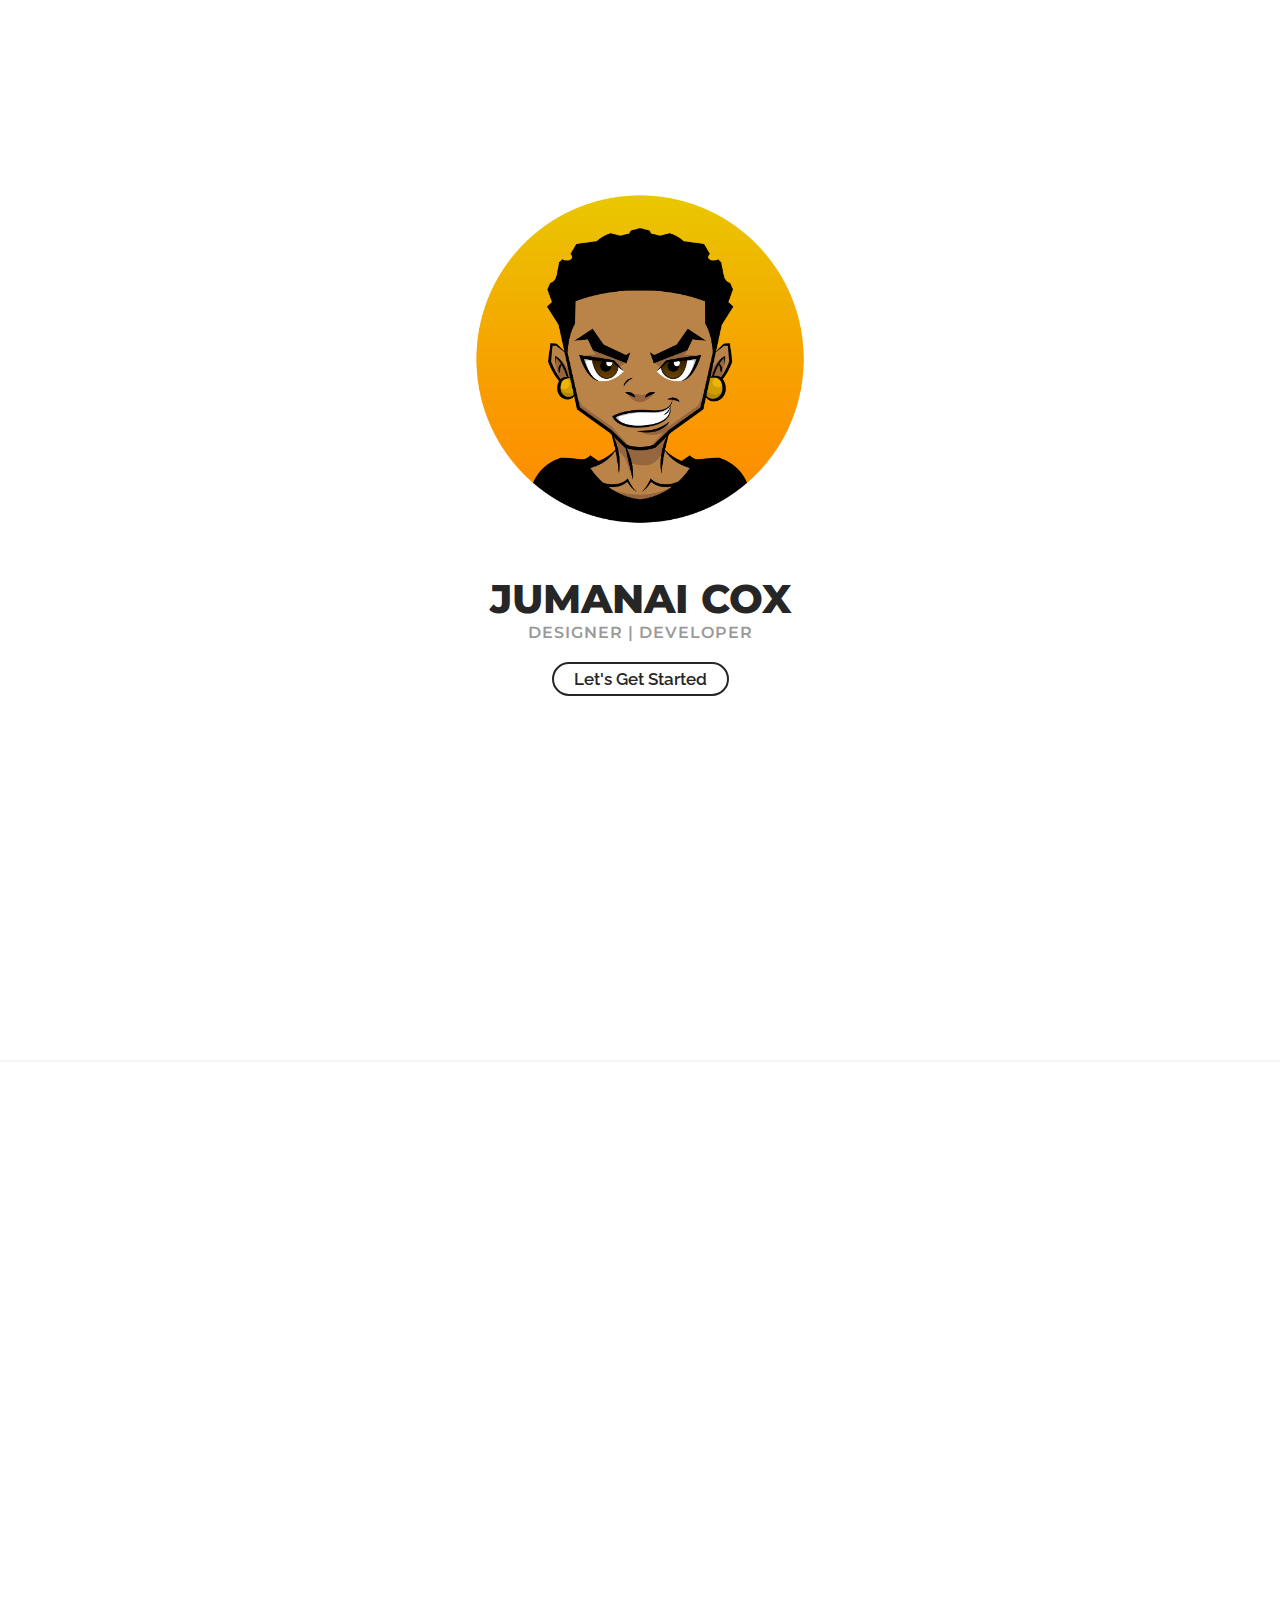
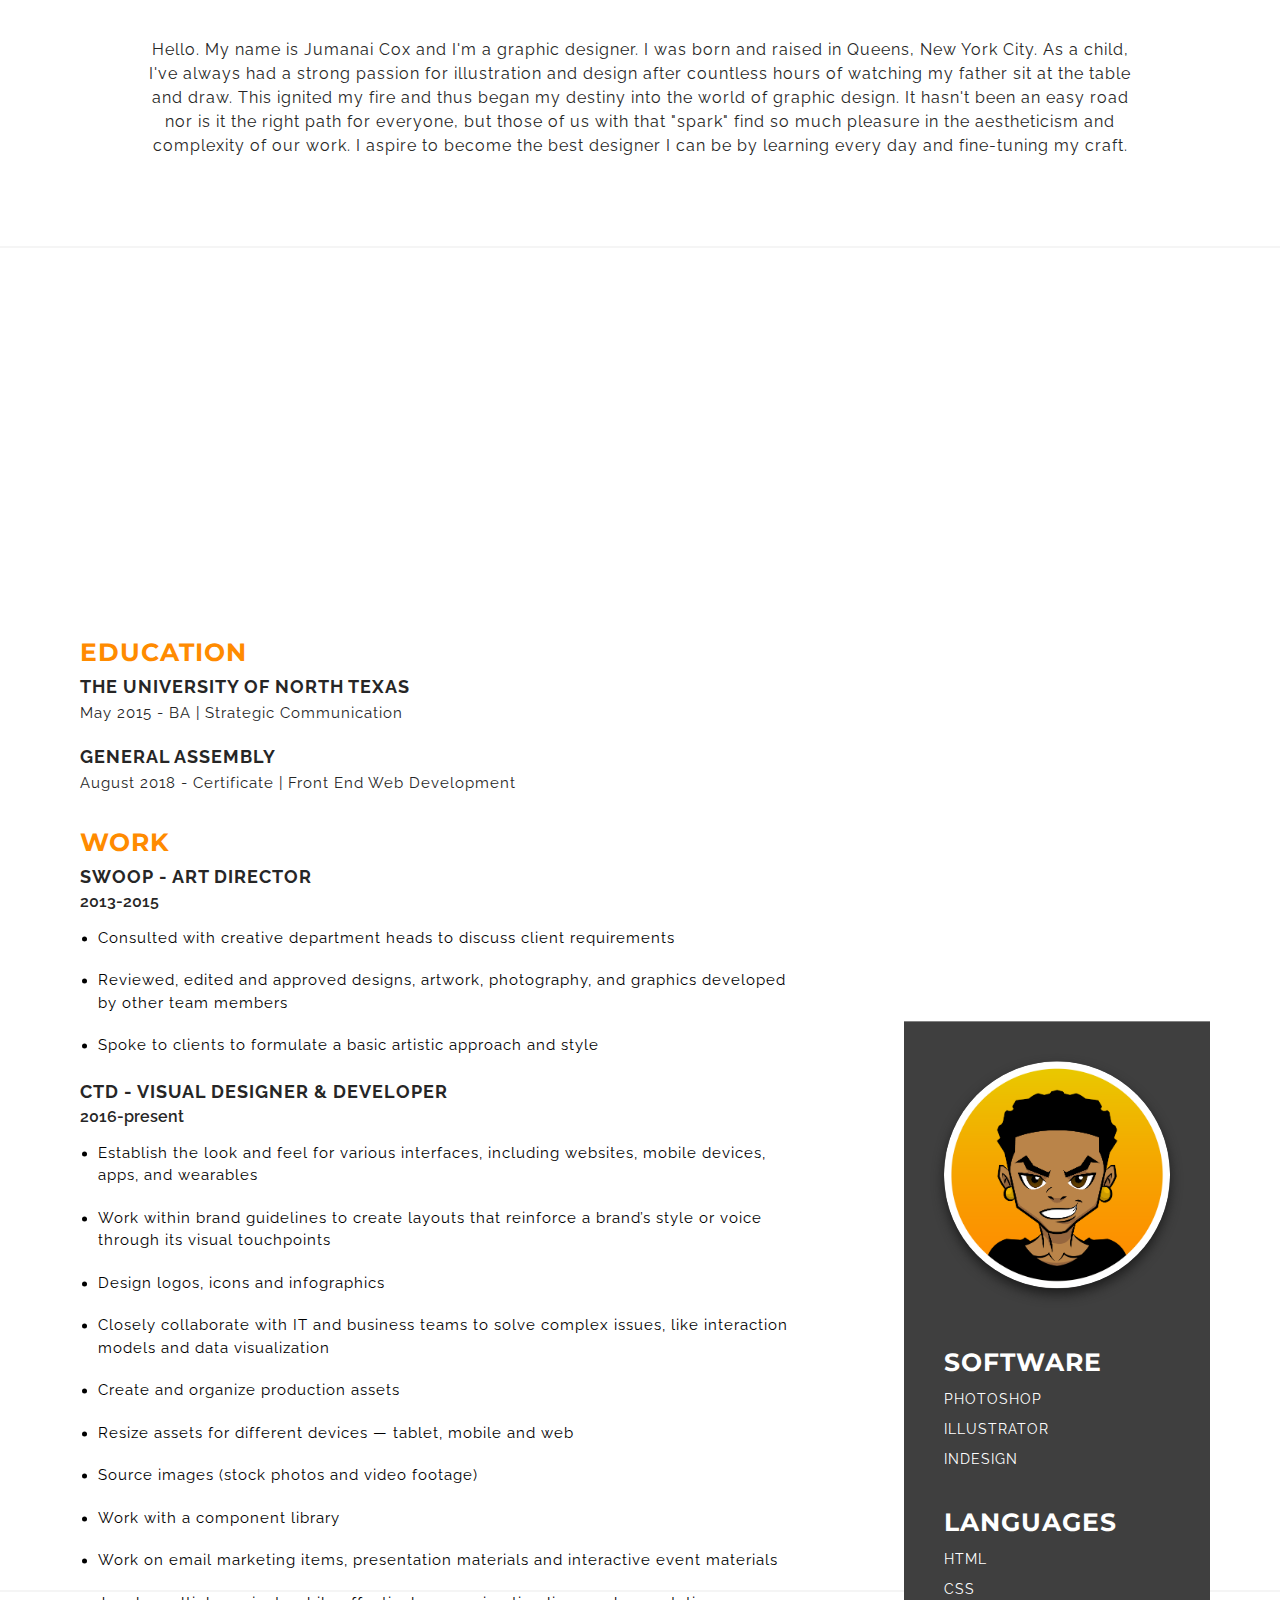
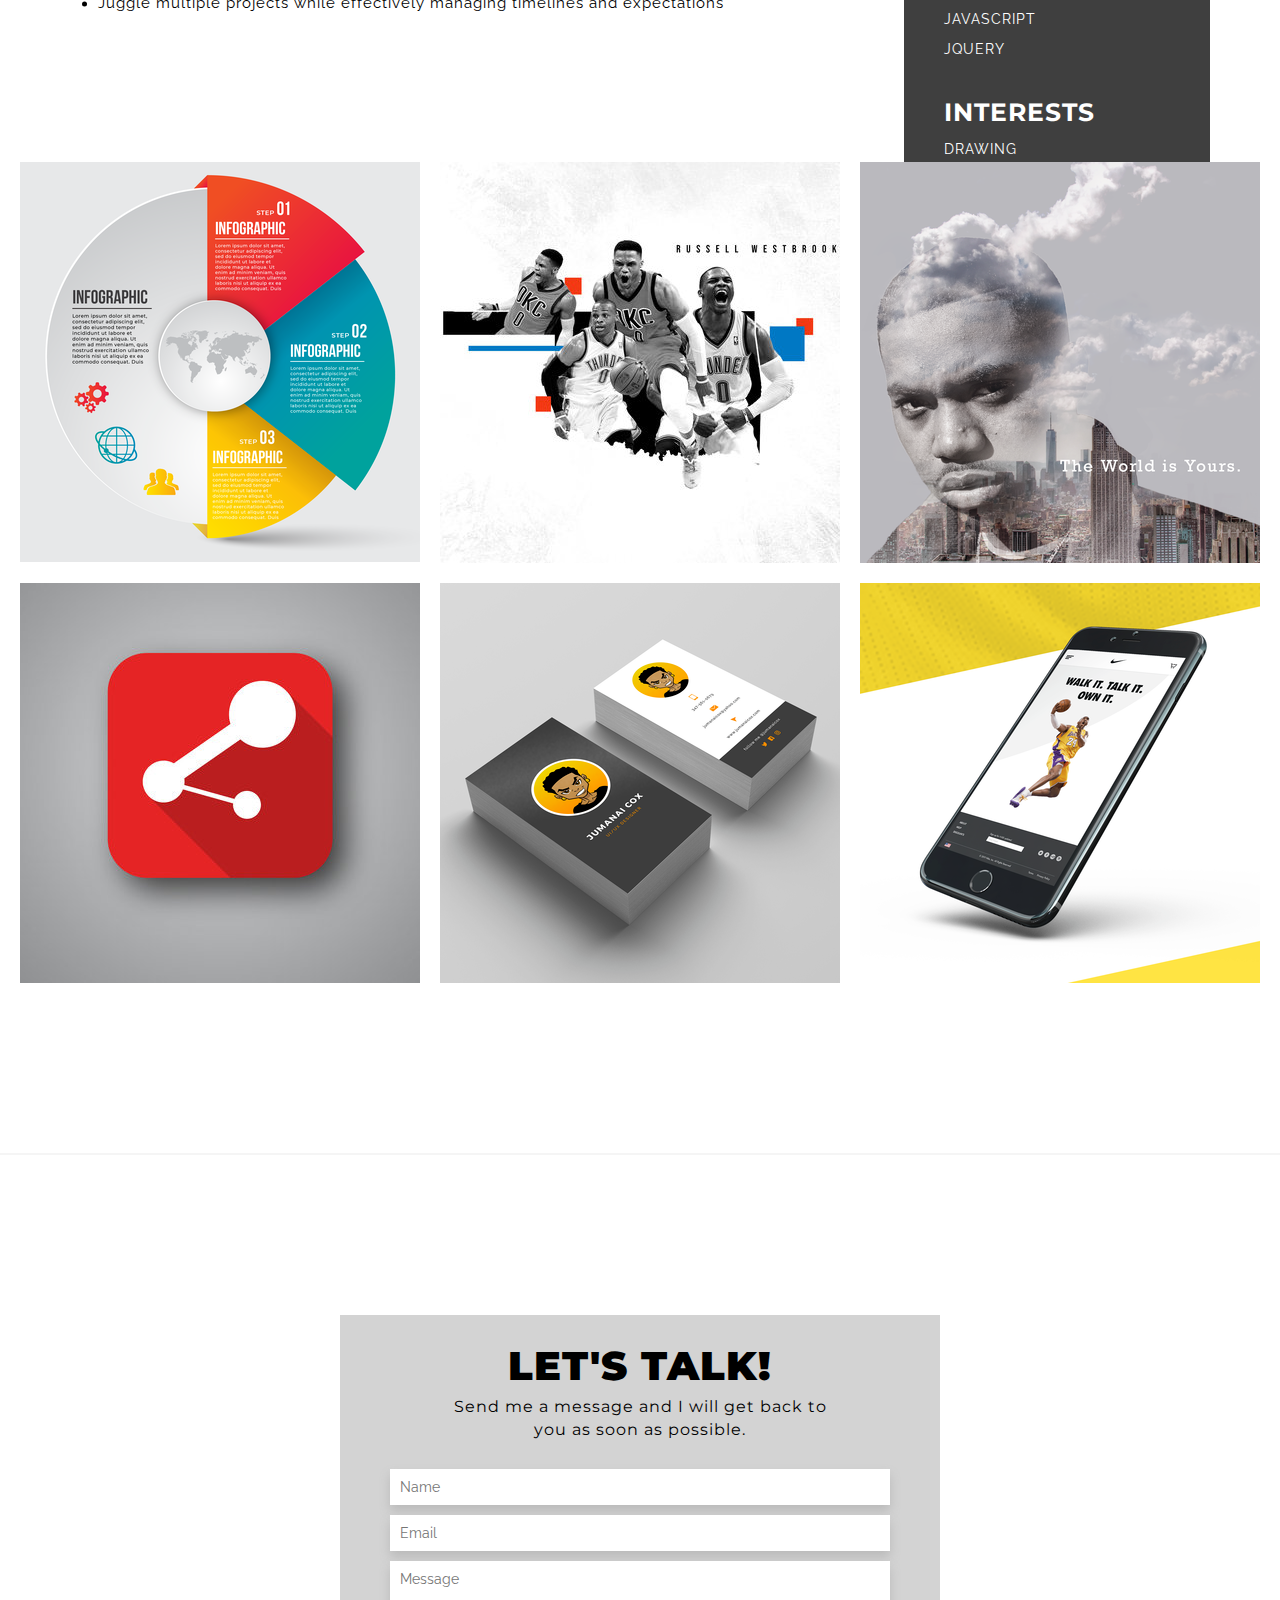
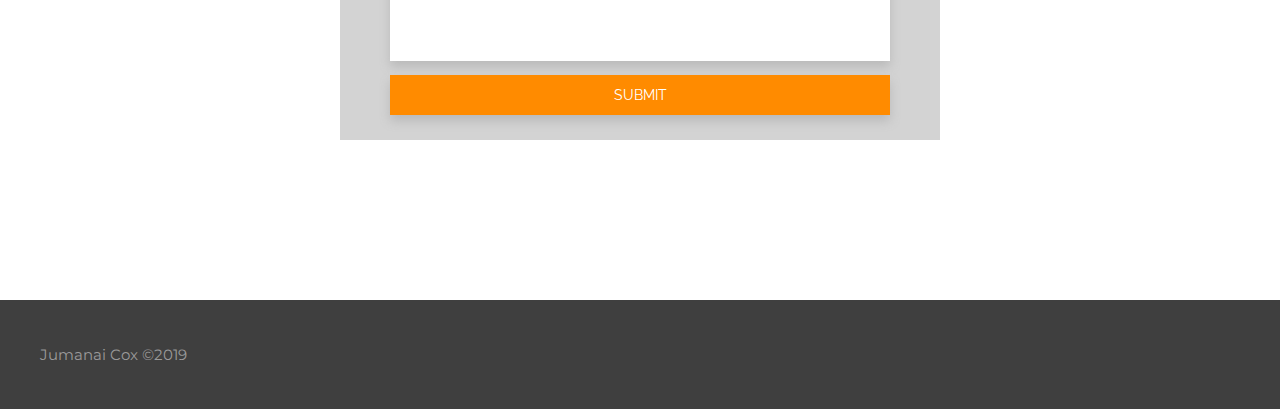
==== index.html @ 6409860c "Add files via upload" ====
<!DOCTYPE html>
<html lang="en">
<head>
  <meta charset="UTF-8">
  <meta name="viewport" content="width=device-width, initial-scale=1.0">
  <meta http-equiv="X-UA-Compatible" content="ie=edge">
  <title>Jumanai Cox | Website</title>
  <link href="https://fonts.googleapis.com/css?family=Montserrat:400,600,700,800|Raleway:400,600,700,800" rel="stylesheet">
  <link rel="stylesheet" href="https://use.fontawesome.com/releases/v5.1.1/css/all.css" integrity="sha384-O8whS3fhG2OnA5Kas0Y9l3cfpmYjapjI0E4theH4iuMD+pLhbf6JI0jIMfYcK3yZ" crossorigin="anonymous">
  <link rel="stylesheet" href="css/style.css">
</head>
<body>


  <nav>
    <div class="hamburger">
      <div></div>
      <div></div>
      <div></div>
    </div>
    <div class="nav-class">
      <a href="#about">About</a>
      <a href="#resume">Resume</a>
      <a href="#portfolio">Portfolio</a>
      <a href="#contact">Contact</a>
    </div>
  </nav>
  <div class="nav-device">
    <a href="#about">About</a>
    <a href="#resume">Resume</a>
    <a href="#portfolio">Portfolio</a>
    <a href="#contact">Contact</a>
  </div>

  <header>
    <img src="images/jumanai_cartoon.png" width="350" height="350" alt="homepage image">
    <h1>Jumanai Cox</h1>
    <p>Designer | Developer</p>
    <a href="#">Let's Get Started</a>
  </header>
  <hr>
  <section class="about">
    <a name="about">
    <div class="flex-section">
      <div class="about-img">
        <img src="images/me_about.jpg" width="300px" alt="homepage image">
      </div>
      <div class="about-p">
        <p>Hello. My name is Jumanai Cox and I'm a graphic designer.  I was born and raised in Queens, New York City.  As a child, I've always had a strong passion for illustration and design after countless hours of watching my father sit at the table and draw. This ignited my fire and thus began my destiny into the world of graphic design.  It hasn't been an easy road nor is it the right path for everyone, but those of us with that "spark" find so much pleasure in the aestheticism and complexity of our work.  I aspire to become the best designer I can be by learning every day and fine-tuning my craft.</p>
      </div>
    </div>
    <hr>
  </section>

  <div class="resume"><a name="resume">
      <div class="wrap">
        <div class="left">
          <div class="education">
            <h3>Education</h3>
            <h4>The University of North Texas</h4>
            <p id="date">May 2015 - BA | Strategic Communication</p>
            <h4>General Assembly</h4>
            <p id="date">August 2018 - Certificate | Front End Web Development</p>
          </div>
            <h3>Work</h3>
            <div class="resume-section">
              <h4>SWOOP - Art Director</h4>
              <h5>2013-2015</h5>
          <div id="hidden-p">
            <p>Consulted with creative department heads to discuss client requirements</p>
            <hr>
            <p>Reviewed, edited and approved designs, artwork, photography, and graphics developed by other team members</p>
            <hr>
            <p>Spoke to clients to formulate a basic artistic approach and style</p>
          </div>
          </div>
          <ul>
            <li>Consulted with creative department heads to discuss client requirements</li>
            <li>Reviewed, edited and approved designs, artwork, photography, and graphics developed by other team members</li>
            <li>Spoke to clients to formulate a basic artistic approach and style</li>
          </ul>
          <h4>CTD - Visual Designer & Developer</h4>
          <h5>2016-present</h5>
          <div id="hidden-p">
            <p>Establish the look and feel for various interfaces, including websites, mobile devices, apps, and wearables</p>
            <hr>
            <p>Work within brand guidelines to create layouts that reinforce a brand’s style or voice through its visual touchpoints</p>
            <hr>
            <p>Design logos, icons and infographics</p>
            <hr>
            <p>Closely collaborate with IT and business teams to solve complex issues, like interaction models and data visualization</p>
            <hr>
            <p>Create and organize production assets</p>
            <hr>
            <p>Resize assets for different devices — tablet, mobile and web</p>
            <hr>
            <p>Source images (stock photos and video footage)</p>
            <hr>
            <p>Work with a component library</p>
            <hr>
            <p>Work on email marketing items, presentation materials and interactive event materials</p>
            <hr>
            <p>Juggle multiple projects while effectively managing timelines and expectations</p>
        </div>
          <ul>
          <li>Establish the look and feel for various interfaces, including websites, mobile devices, apps, and wearables</li>
          <li>Work within brand guidelines to create layouts that reinforce a brand’s style or voice through its visual touchpoints</li>
          <li>Design logos, icons and infographics</li>
          <li>Closely collaborate with IT and business teams to solve complex issues, like interaction models and data visualization</li>
          <li>Create and organize production assets</li>
          <li>Resize assets for different devices — tablet, mobile and web</li>
          <li>Source images (stock photos and video footage)</li>
          <li>Work with a component library</li>
          <li>Work on email marketing items, presentation materials and interactive event materials</li>
          <li>Juggle multiple projects while effectively managing timelines and expectations</li>
          </ul>
        </div>
        <div class="rectangle">
          <div><img src="images/jumanai_cartoon.png" width="300" height="300" alt="circle"></div>
          <div class="device-flex">
            <div class="rectangle-info">
            <h6 id="text-white">Software</h6>
              <p>Photoshop</p>
              <p>Illustrator</p>
              <p>InDesign</p>
              </div>
              <div class="rectangle-info">
            <h6 id="text-white">Languages</h6>
              <p>html</p>
              <p>css</p>
              <p>javascript</p>
              <p>jquery</p>
              </div>
              <div class="rectangle-info">
            <h6 id="text-white">Interests</h6>
              <p>Drawing</p>
              <p>Exercising</p>
              <p>Reading</p>
              <p>Video Games</p>
              <p>Anime</p>
              <p>Photography</p>
              </div>
            </div>
        </div>
      </div>
  </div>
  <hr>

  <section class="portfolio">
    <a name="portfolio">
    <div class="flex-container">
      <a href="https://www.behance.net/gallery/79310425/Infographic-Template" target="_blank"><div class="container">
        <img src="images/infographic.png" alt="Infographic" class="image">
        <div class="overlay">
          <div class="text-1">Infographic Template</div>
        </div>
      </div></a>

      <a href="https://www.behance.net/gallery/72316741/Russell-Westbrook-Ad" target="_blank"><div class="container">
        <img src="images/thunder_poster.jpg" alt="Thunder Poster" class="image">
        <div class="overlay">
          <div class="text-2">Thunder Poster</div>
        </div>
      </div></a>

      <a href="https://www.behance.net/gallery/79366171/Nas-Album-Cover" target="_blank"><div class="container">
        <img src="images/nas_album_cover.png" alt="Nas Album Cover" class="image">
        <div class="overlay">
          <div class="text-3">Nas Album Cover</div>
        </div>
      </div></a>

      <a href="https://www.behance.net/gallery/45284109/Share-Icon" target="_blank"><div class="container">
        <img src="images/share_icon.jpg" alt="Share Icon" class="image">
        <div class="overlay">
          <div class="text-4">Share Icon</div>
        </div>
      </div></a>

      <a href="https://www.behance.net/gallery/72082225/Personal-Business-Cards" target="_blank"><div class="container">
        <img src="images/businesscards.png" alt="Business Cards" class="image">
        <div class="overlay">
          <div class="text-5">Business Cards</div>
        </div>
      </div></a>

      <a href="https://www.behance.net/gallery/79267019/Nike-Website-Redesign" target="_blank"><div class="container">
        <img src="images/nike_redesign_mockup.png" alt="Nike Mockup" class="image">
        <div class="overlay">
          <div class="text-6">NIKE Redesign</div>
        </div>
      </div></a>
    </div>
  </section>
  <hr>

  <form method="post" action="website.php">
    <div class="contact-me"><a name="contact">Let's Talk!</div>
    <p>Send me a message and I will get back to you as soon as possible.</p>
    <div>
      <input type="text" name="name" placeholder="Name" required>
    </div>
    <div>
      <input type"email" name="email" placeholder="Email" required>
    </div>
    <div>
      <textarea name="message" placeholder="Message" required></textarea>
    </div>
    <div>
      <button type="submit" name="submit">SUBMIT</button>
    </div>
  </form>

  <footer class="flex-footer">
      <div id="copyright">
        <p>Jumanai Cox &#169;2019</p>
      </div>
      <div id="icons">
        <a href="https://codepen.io/jumanaicox/" target="_blank"><i class="fab fa-codepen"></i></a>
        <a href="https://www.linkedin.com/in/isaiahcox/" target="_blank"><i class="fab fa-linkedin"></i></a>
        <a href="https://www.instagram.com/officialjaywise/?hl=en" target="_blank"><i class="fab fa-instagram"></i></a>
        <a href="https://www.facebook.com/profile.php?id=100009346002522" target="_blank"><i class="fab fa-facebook"></i></a>
      </div>
    </div>
  </footer>
  <script
    src="http://code.jquery.com/jquery-3.3.1.js"
    integrity="sha256-2Kok7MbOyxpgUVvAk/HJ2jigOSYS2auK4Pfzbm7uH60="
    crossorigin="anonymous"></script>
<script src="js/main.js" charset="utf-8"></script>
</body>
</html>
---- css/style.css ----
@import url('https://fonts.googleapis.com/css?family=Montserrat:400,600,700,800|Raleway:400,600,700,800');

html, body {
  margin: 0;
  padding: 0;
  min-width: 360px;
}

* {
  box-sizing: border-box;
}

nav {
  padding-bottom: 30px;
  padding-top: 30px;
  margin-bottom: 70px;
  text-align: center;
  position: fixed;
  top: 0;
  width: 100%;
  z-index: 3;
  display: none;
  background-color: white;
  box-shadow: 0px 0px 2px #bababa;
}

nav a {
  padding-left: 25px;
  padding-right: 25px;
  text-align: center;
  text-decoration: none;
  display: inline-block;
  font-family: "Raleway";
  text-transform: uppercase;
  font-weight: normal;
  font-size: 12px;
  letter-spacing: 2px;
  text-decoration: none;
  color: black;
  transition: all 400ms ease;
  /* display: none; */
}

nav a::after {
  content: '';
  display: block;
  margin-top: 3px;
  width: 0;
  height: 2px;
  background: #ff8b00;
  transition: .4s;
  transform: scaleX(0);
  transition: transform 300ms ease-in-out;
}

nav a:hover::after {
  width: 100%;
  transform: scaleX(1);
}

.nav-device {
  text-align: center;
  position: fixed;
  width: 100%;
  display: none;
  margin-top: 103px;
  z-index: 2;
  box-shadow: 0px 0px 2px #bababa;
  background-color: #d4d3d3;
}

.nav-device a {
  display: block;
  text-decoration: none;
  font-family: "Raleway";
  text-transform: uppercase;
  font-weight: normal;
  font-size: 16px;
  letter-spacing: 2px;
  color: black;
  padding: 20px 0px;
}

.nav-device a:hover {
  background-color: #878787;
  color: white;
}

.hamburger {
  display: none;
  transition: all 300ms ease;
}

.hamburger-animate {
  transition: all 300ms ease;
  transform: rotate(180deg);
  color: red;
}

.hamburger div {
  width: 35px;
  height: 5px;
  background-color: black;
  margin: 6px 0;
}

@-webkit-keyframes Floatingx {
    50% {-webkit-transform:translate(0, 40px);}
}

header {
  text-align: center;
  display: block;
  height: 100vh;
  display: flex;
  flex-direction: column;
  justify-content: center;
}
header img {
  -webkit-animation-name: Floatingx;
  -webkit-animation-duration: 1.2s;
  -webkit-animation-iteration-count: infinite;
  -webkit-animation-timing-function: ease-in-out;
  bottom: 50px;
  margin-bottom: 40px;
  max-width: 100%;
  height: auto;
  margin:0 auto;
}

header a {
  text-decoration: none;
  color: #262626;
  font-family: "Raleway";
  font-size: 17px;
  font-weight: 600;
  color: #262626;
  border: 2px solid #262626;
  border-radius: 20px;
  padding: 5px 20px 5px 20px;
  transition: all 300ms ease;
  margin-top: -30px;
  margin: 20px auto;
  max-width: 300px;
}

header a:hover {
  background-color: #ff8b00;
  color: white;
  border: 2px solid #ff8b00;
}

header p {
  font-family: "Montserrat";
  color: #9b9a9a;
  text-transform: uppercase;
  font-size: 16px;
  font-weight: 600;
  letter-spacing: 1px;
  margin-top: -25px;
  margin-bottom: 0px;
}

h1 {
  font-family: "Montserrat";
  color: #262626;
  text-transform: uppercase;
  font-size: 40px;
  font-weight: 800;
  margin-top: 40px;
  margin-bottom: 25px;
}

h2 {
  font-family: "Montserrat";
  color: #262626;
  font-size: 50px;
  letter-spacing: 1px;
  text-transform: uppercase;
  text-align: center;
  margin-bottom: 60px;
}

.about {
  max-width: 1391px;
  margin:0 auto;
}

.portfolio-heading {
  opacity: 1;
  transform: translateX(-20%);
  transition: all 400ms ease;
}

.portfolio-heading-animate {
  transition: all 400ms ease;
  transform: translateX(0%);
  opacity: 1;
}

h3 {
  font-family: "Montserrat";
  font-weight: 700;
  text-transform: uppercase;
  letter-spacing: 1px;
  font-size: 25px;
  color: #ff8b00;
  margin-bottom: -15px;
}

h4 {
  font-family: "Raleway";
  text-transform: uppercase;
  font-size: 18px;
  letter-spacing: 1px;
  color: #262626;
  margin-bottom: 25px;
}

h5 {
  font-family: "Raleway";
  font-weight: 600;
  font-size: 16px;
  margin-top: -20px;
  margin-bottom: 15px;
  color: #262626;
}

h6 {
  font-family: "Montserrat";
  font-weight: 700;
  text-transform: uppercase;
  letter-spacing: 1px;
  font-size: 25px;
  margin: 5px 0px;
}

li {
  font-family: "Raleway";
  font-weight: 400;
  font-size: 15px;
  line-height: 150%;
  margin-left: -22px;
  margin-bottom: 20px;
  letter-spacing: 1px;
  text-align: left;
}

section {
  margin-bottom: 100px;
}

.flex-section {
  text-align: center;
  margin-left: 20px;
  margin-right: 20px;
}

section p {
  font-family: "Raleway";
  color: #262626;
  font-size: 16px;
  font-weight: 400;
  letter-spacing: 1px;
  line-height: 150%;
  text-align: center;
  margin: 0px;
  max-width: 1000px;
  margin:0 auto;
}

.about img {
  max-width: 100%;
  height: auto;
  margin-bottom: 40px;
  border-radius: 50%;
}

.about-p {
  transform: translateY(60%);
  transition: all 400ms ease-in-out;
  opacity: 1;
}

.about-p-animate {
  transform: translateY(0%);
  transition: all 400ms ease-in-out;
  opacity: 1;
}

.about-img {
  transform: translateY(60%);
  transition: all 400ms ease-in-out;
  opacity: 0;
}

.about-img-animate {
  transform: translateY(0%);
  transition: all 400ms ease-in-out;
  opacity: 1;
}

hr {
  width: 100%;
  border-color: #f5f5f5;
  border-style: solid;
  border-width: thin;
  margin: 160px 0px;
}

.languages {
  padding-bottom: 50px;
  margin-top: 50px;
}

section i {
  font-size: 40px;
  padding-right: 5px;
  padding-left: 5px;
}

.resume {
  margin-bottom: 100px;
  max-width: 1391px;
  margin:0 auto;
}

.resume img {
  border-radius: 50%;
  border-color: blue;
  margin-top: 40px;
  margin-bottom: 20px;
  max-width: 100%;
  height: auto;
}

.education {
  margin-bottom: 35px;
}

.resume hr {
  margin-top: 10px;
  margin-bottom: 10px;
  width: 70%;
  margin:0 auto;
}

#date {
  color: #262626;
  margin-top: -18px;
  margin-bottom: 30px;
  text-transform: none;
  font-family: "Raleway";
  font-weight: 400;
  font-size: 15px;
  margin-bottom: 20px;
  letter-spacing: 1px;
}

.rectangle p {
  font-family: "Raleway";
  font-weight: 400;
  font-size: 14px;
  letter-spacing: 1px;
  color: white;
  text-transform: uppercase;
}

.wrap {
  display: flex;
  justify-content: center;
  width: 100%;
  transform: translateY(20%);
  transition: all 400ms ease-in-out;
  opacity: 1;
  max-width: 1306px;
  margin: 0 auto;
}

.wrap-animate {
  transform: translateY(0%);
  transition: all 400ms ease-in-out;
  opacity: 1;
}

.left {
  margin-left: 80px;
}

#hidden-p {
  display: none;
  font-family: "Raleway";
  font-weight: 400;
  font-size: 15px;
  line-height: 150%;
  margin-bottom: 20px;
  letter-spacing: 1px;
  text-align: center;
}

.rectangle {
  background-color: #3f3f3f;
  padding-right: 40px;
  padding-left: 40px;
  margin-left: 110px;
  margin-right: 70px;
  transform: translateY(40%);
  transition: all 400ms ease-in-out;
  opacity: 1;
}

.rectangle-animate {
  transform: translateY(0%);
  transition: all 400ms ease-in-out;
  opacity: 1;
}

.rectangle img {
  box-shadow: 0px 6px 12px #1e1e1e;
  margin-bottom: 50px;
}

.rectangle-info {
  margin-bottom: 40px;
}

#text-white {
  color: white;
}

.portfolio {
  margin-bottom: 600px;
  max-width: 1391px;
  margin:0 auto;
}

.flex-container {
  display: flex;
  flex-direction: row;
  flex-wrap: wrap;
  justify-content: center;
}

.flex-container-animate {
  transform: translate(0%);
  transition: all 400ms ease-in-out;
  opacity: 1;
}

.flex-container .container {
  margin: 10px;
  transition: all 300ms ease;
}

.container {
  position: relative;
}

.image {
  display: block;
  width: 100%;
  height: auto;
}

.overlay {
  position: absolute;
  top: 0;
  bottom: 0;
  left: 0;
  right: 0;
  height: 100%;
  width: 100%;
  opacity: 0;
  transition: .5s ease;
  background: rgba(0, 0, 0, 0.7);
}

.container:hover .overlay {
  opacity: 1;
}

.text-1, .text-2, .text-3, .text-4, .text-5, .text-6 {
  color: white;
  font-size: 18px;
  font-family: "Montserrat";
  font-weight: 600;
  position: absolute;
  top: 50%;
  left: 50%;
  -webkit-transform: translate(-50%, -50%);
  -ms-transform: translate(-50%, -50%);
  transform: translate(-50%, -50%);
  text-align: center;
}

.contact-me {
  text-align: center;
  font-family: "Montserrat";
  font-weight: 900;
  text-transform: uppercase;
  font-size: 40px;
  letter-spacing: 1px;
  margin-bottom: 5px;
}

form p {
  font-family: "Montserrat";
  font-weight: 400;
  margin: 0px 100px 28px 100px;
  letter-spacing: 1px;
  line-height: 23px;
}

form {
  text-align: center;
  background-color: lightgray;
  width: 600px;
  height: 425px;
  margin:0 auto;
  display: flex;
  flex-direction: column;
  justify-content: center;
  margin-bottom: 160px;
  max-width: 100%;
}

input {
  padding: 10px 0px 10px 10px;
  width: 500px;
  font-family: "raleway";
  font-size: 14px;
  font-weight: normal;
  border: none;
  max-width: 100%;
  box-shadow: 0px 6px 10px #bababa;
}

textarea {
  /* padding: 10px 243px 100px 10px; */
  width: 500px;
  height: 100px;
  font-family: "raleway";
  font-size: 14px;
  padding: 10px 0px 10px 10px;
  border: none;
  max-width: 100%;
  box-shadow: 0px 6px 10px #bababa;
  resize: none;
}

button {
  padding: 10px 0px 10px 0px;
  width: 500px;
  color: white;
  background-color: #ff8b00;
  transition: all 200ms ease;
  font-family: "raleway";
  text-transform: uppercase;
  font-size: 14px;
  border: 2px solid #ff8b00;
  max-width: 100%;
  box-shadow: 0px 6px 10px #bababa;
}

button:hover {
  background-color: white;
  color: #ff8b00;
  cursor: pointer;
}

form div {
  display: block;
  margin: 10px;
}

footer {
  background-color: #3f3f3f;
  margin-bottom: -50px;
  padding-top: 30px;
  padding-bottom: 30px;
}

.flex-footer {
  display: flex;
  align-items: center;
  justify-content: space-between;
  width: 100%;
  margin: 0;
}
footer p {
  font-family: "Montserrat";
  font-size: 15px;
  color: #9b9a9a;
}

#copyright {
  margin-left: 40px;
}

#icons {
  margin-right: 40px;
}

#icons a {
  color: #9b9a9a;
  font-size: 20px;
  transition: linear;
  padding-right: 12px;
  display: inline-block;
  position: relative;
}

#icons a:hover {
  color: white;
}

/* RESPONSIVE */

@media screen and (max-width: 1020px) {
  .rectangle {
    margin-left: 70px;
  }
}

@media screen and (max-width: 980px) {
  .wrap {
    display: block;
    text-align: center;
    margin:0 auto;
  }

  .left {
    margin-left: 40px;
    margin-right: 40px;
    margin-bottom: 100px;
    text-align: center;
  }

  ul {
    display: none;
  }

  h3 {
    margin-bottom: 0px;
  }

  .resume-section {
    margin-bottom: 60px;
  }

  #hidden-p {
    display: block;
  }

  .device-flex div {
    margin:0 auto;
    margin-bottom: 30px;
  }

  .rectangle {
    background-color: white;
    margin-top: -70px;
    padding-left: 0px;
    padding-right: 0px;
  }

  .rectangle img {
    box-shadow: 0px 6px 12px #bababa;
  }

  .rectangle-info {
    display: block;
    margin: 50px;
  }

  .rectangle-info p {
    color: black;
  }

  #text-white {
    color: black;
  }
}

@media screen and (max-width: 880px) {
  nav a {
    display: none;
  }


  .hamburger {
    display: inline-block;
    text-align: center;
  }

  h2 {
    text-align: center;
    margin-left: 0;
  }

  .about-h2 {
    display: block;
    text-align: center;
  }

  section div {
    text-align: center;
    display: block;
  }

  .about p {
    margin: 0;
    padding-left: 20px;
    padding-right: 20px;
  }

  section img {
    margin-top: 75px;
  }
}

@media screen and (max-width: 600px) {


  .flex-footer {
    display: block;
    text-align: center;
  }

  #copyright {
    margin-left: 0px;
  }

  #icons {
    display: inline;
    text-align: center;
    margin-right: 0px;
  }
}

@media screen and (max-width: 540px) {
  form p {
    margin: 0px 30px 28px 30px;
  }
}
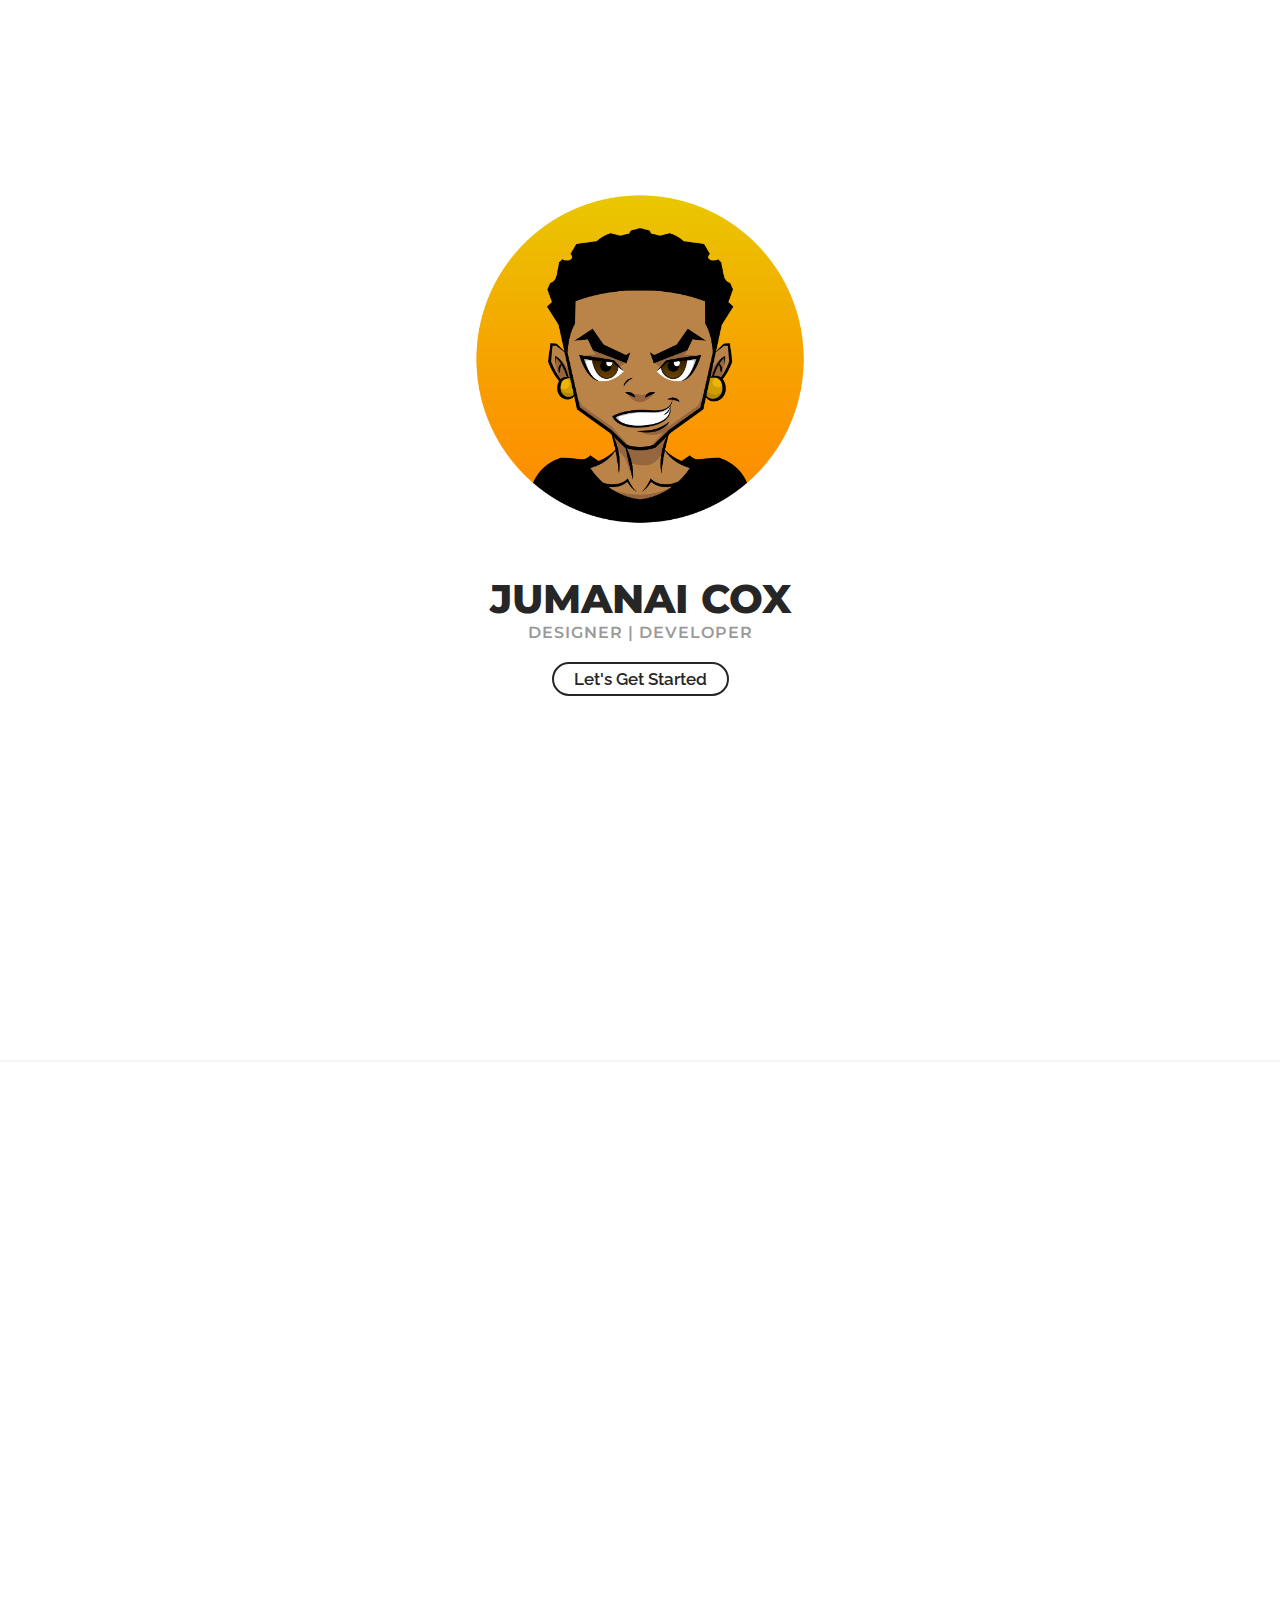
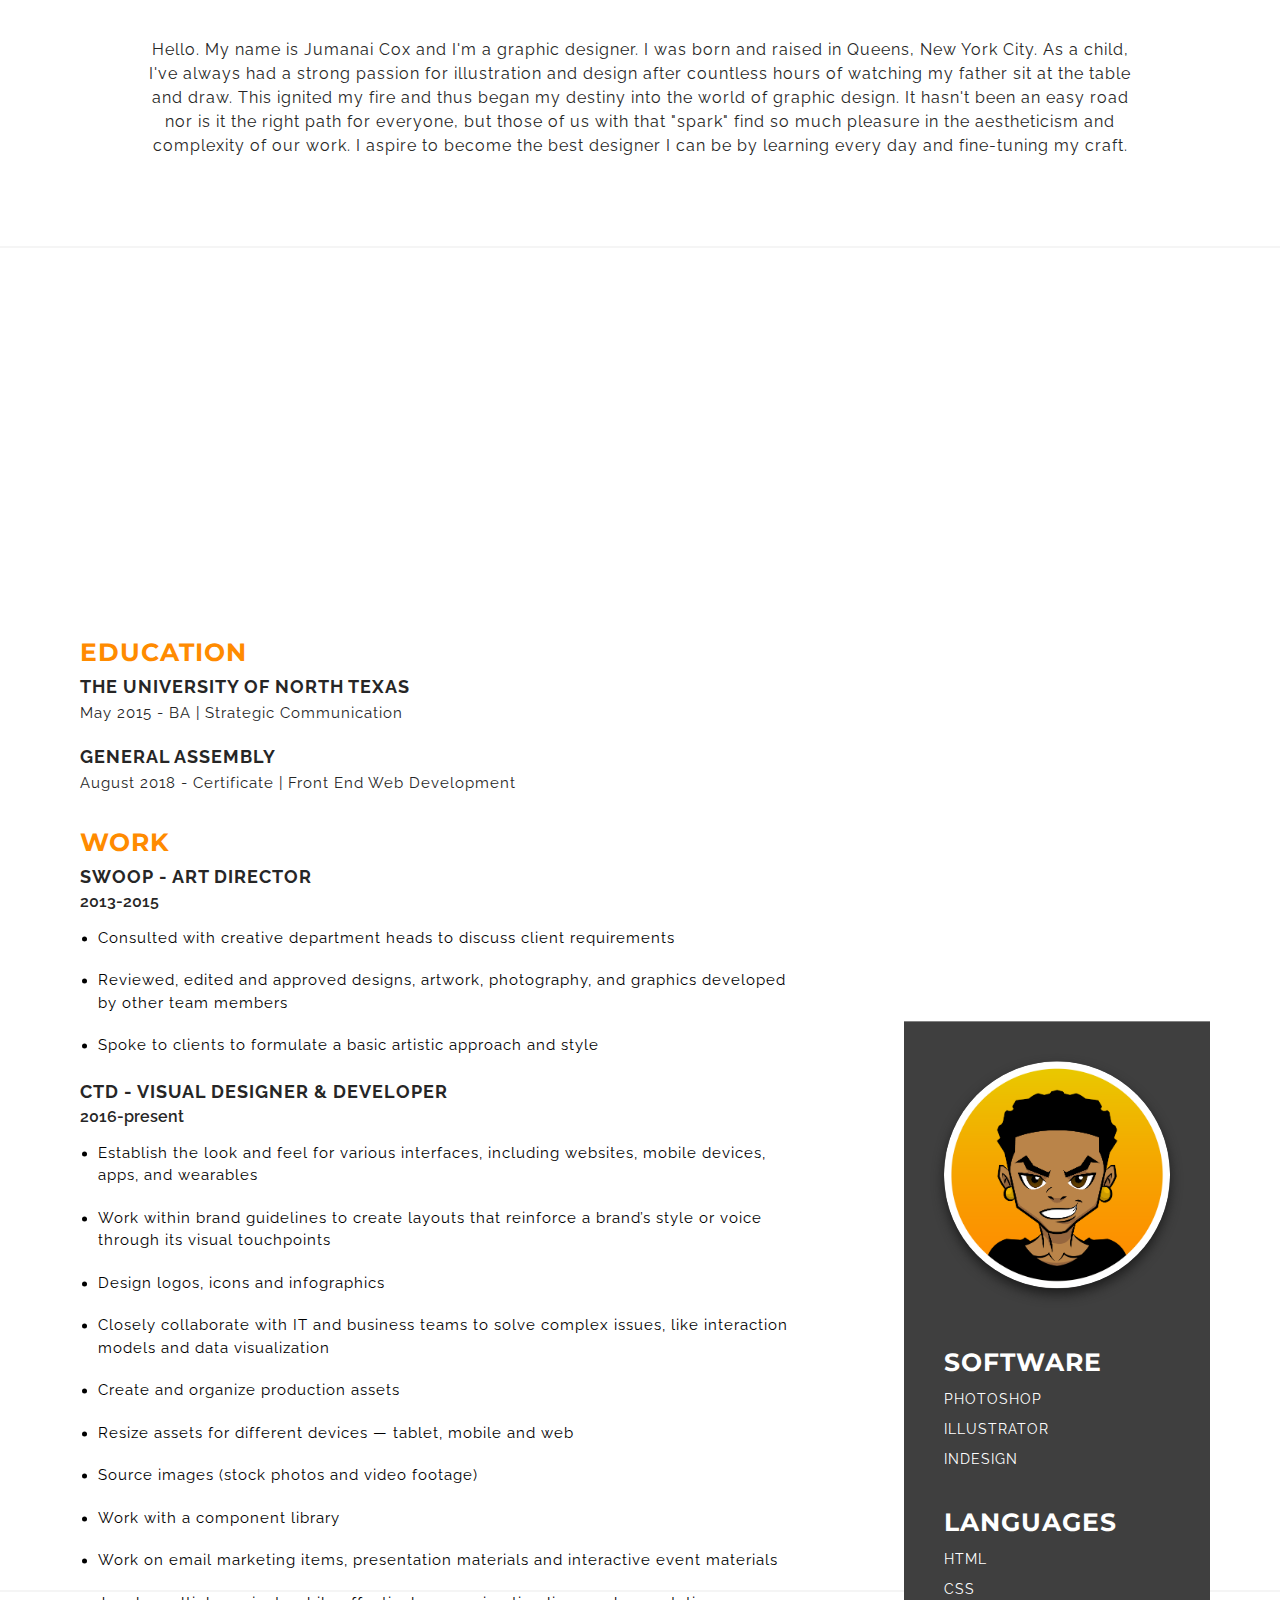
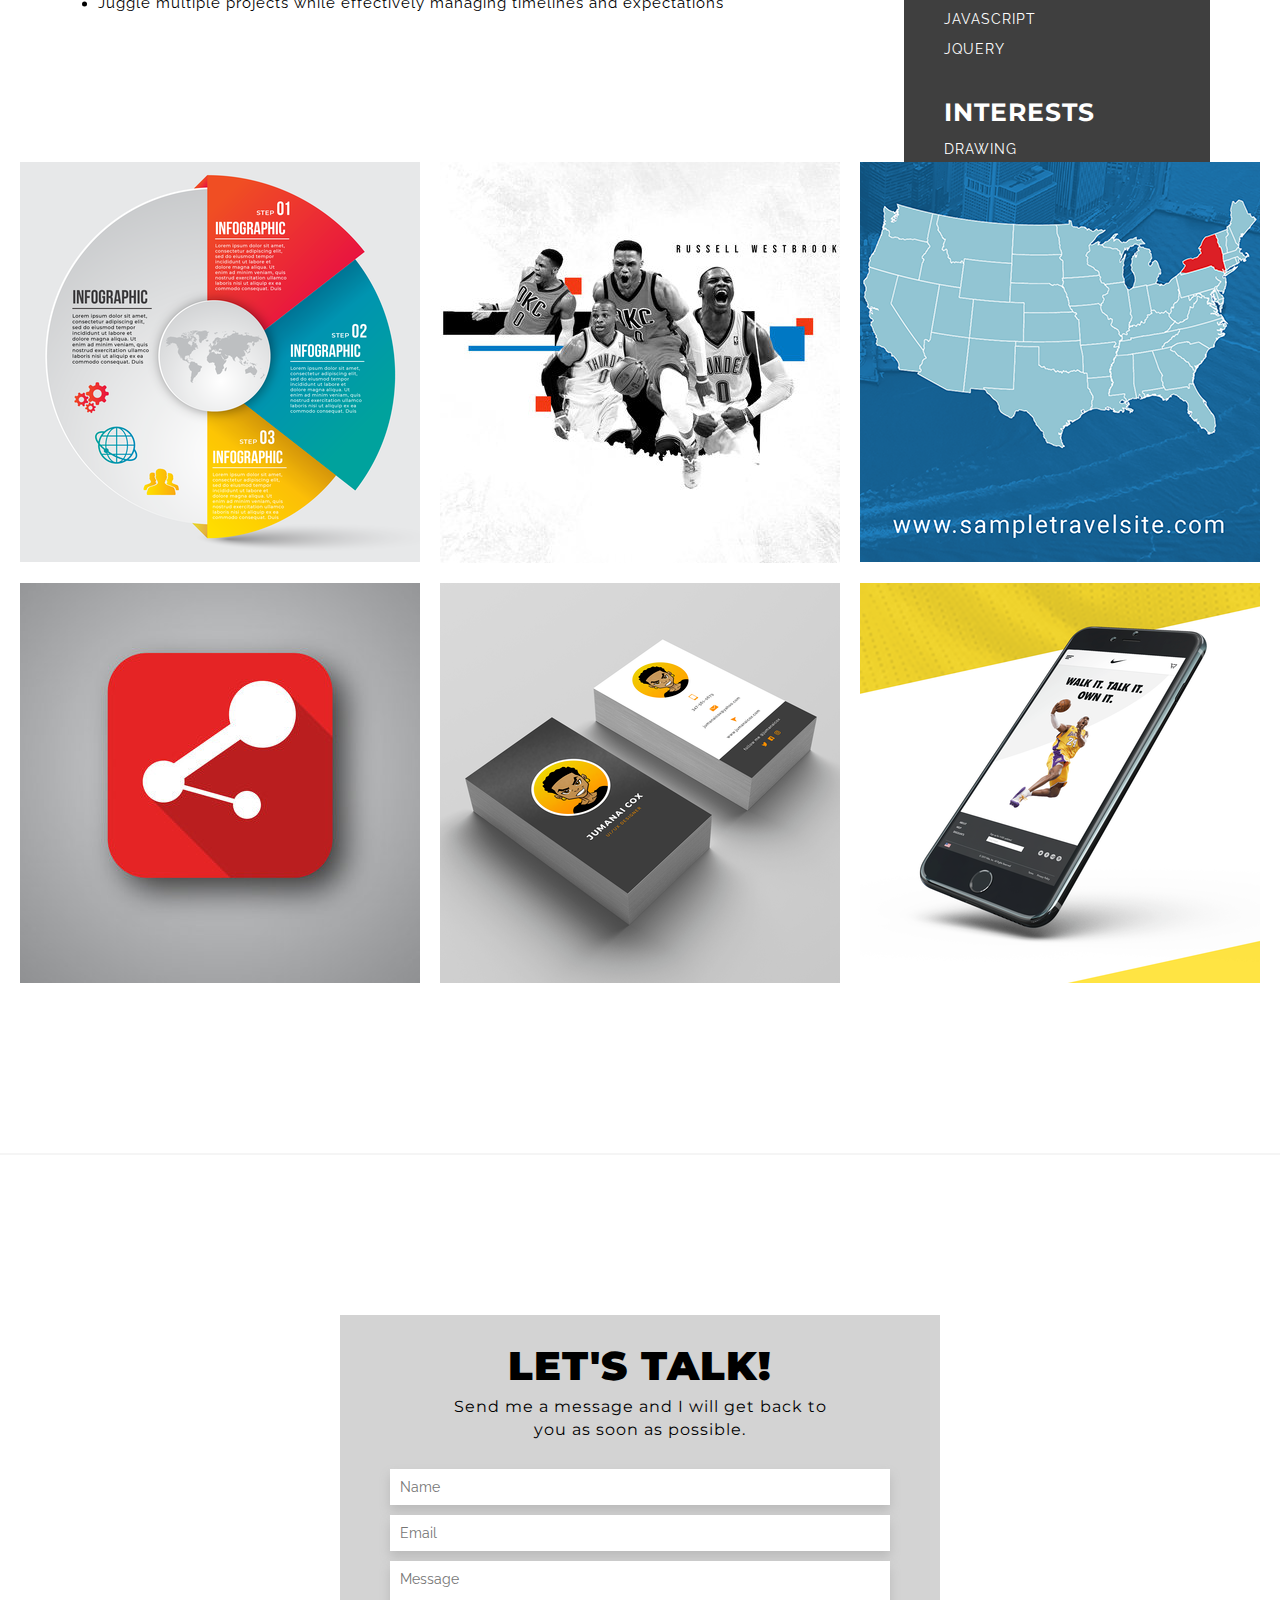
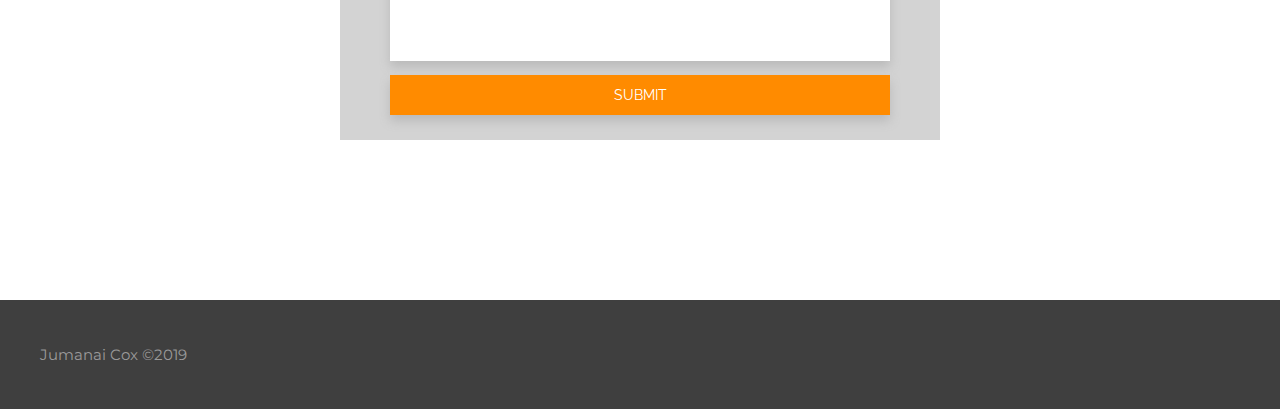
==== commit e4458a62: "Add files via upload" ====
--- a/index.html
+++ b/index.html
@@ -163,10 +163,10 @@
         </div>
       </div></a>
 
-      <a href="https://www.behance.net/gallery/79366171/Nas-Album-Cover" target="_blank"><div class="container">
-        <img src="images/nas_album_cover.png" alt="Nas Album Cover" class="image">
-        <div class="overlay">
-          <div class="text-3">Nas Album Cover</div>
+      <a href="https://www.behance.net/gallery/81120671/NYC-Travel-Brochure" target="_blank"><div class="container">
+        <img src="images/nyc-brochure.png" alt="NYC Brochure" class="image">
+        <div class="overlay">
+          <div class="text-3">NYC Brochure</div>
         </div>
       </div></a>
 
@@ -224,7 +224,7 @@
     </div>
   </footer>
   <script
-    src="http://code.jquery.com/jquery-3.3.1.js"
+    src="https://code.jquery.com/jquery-3.3.1.js"
     integrity="sha256-2Kok7MbOyxpgUVvAk/HJ2jigOSYS2auK4Pfzbm7uH60="
     crossorigin="anonymous"></script>
 <script src="js/main.js" charset="utf-8"></script>
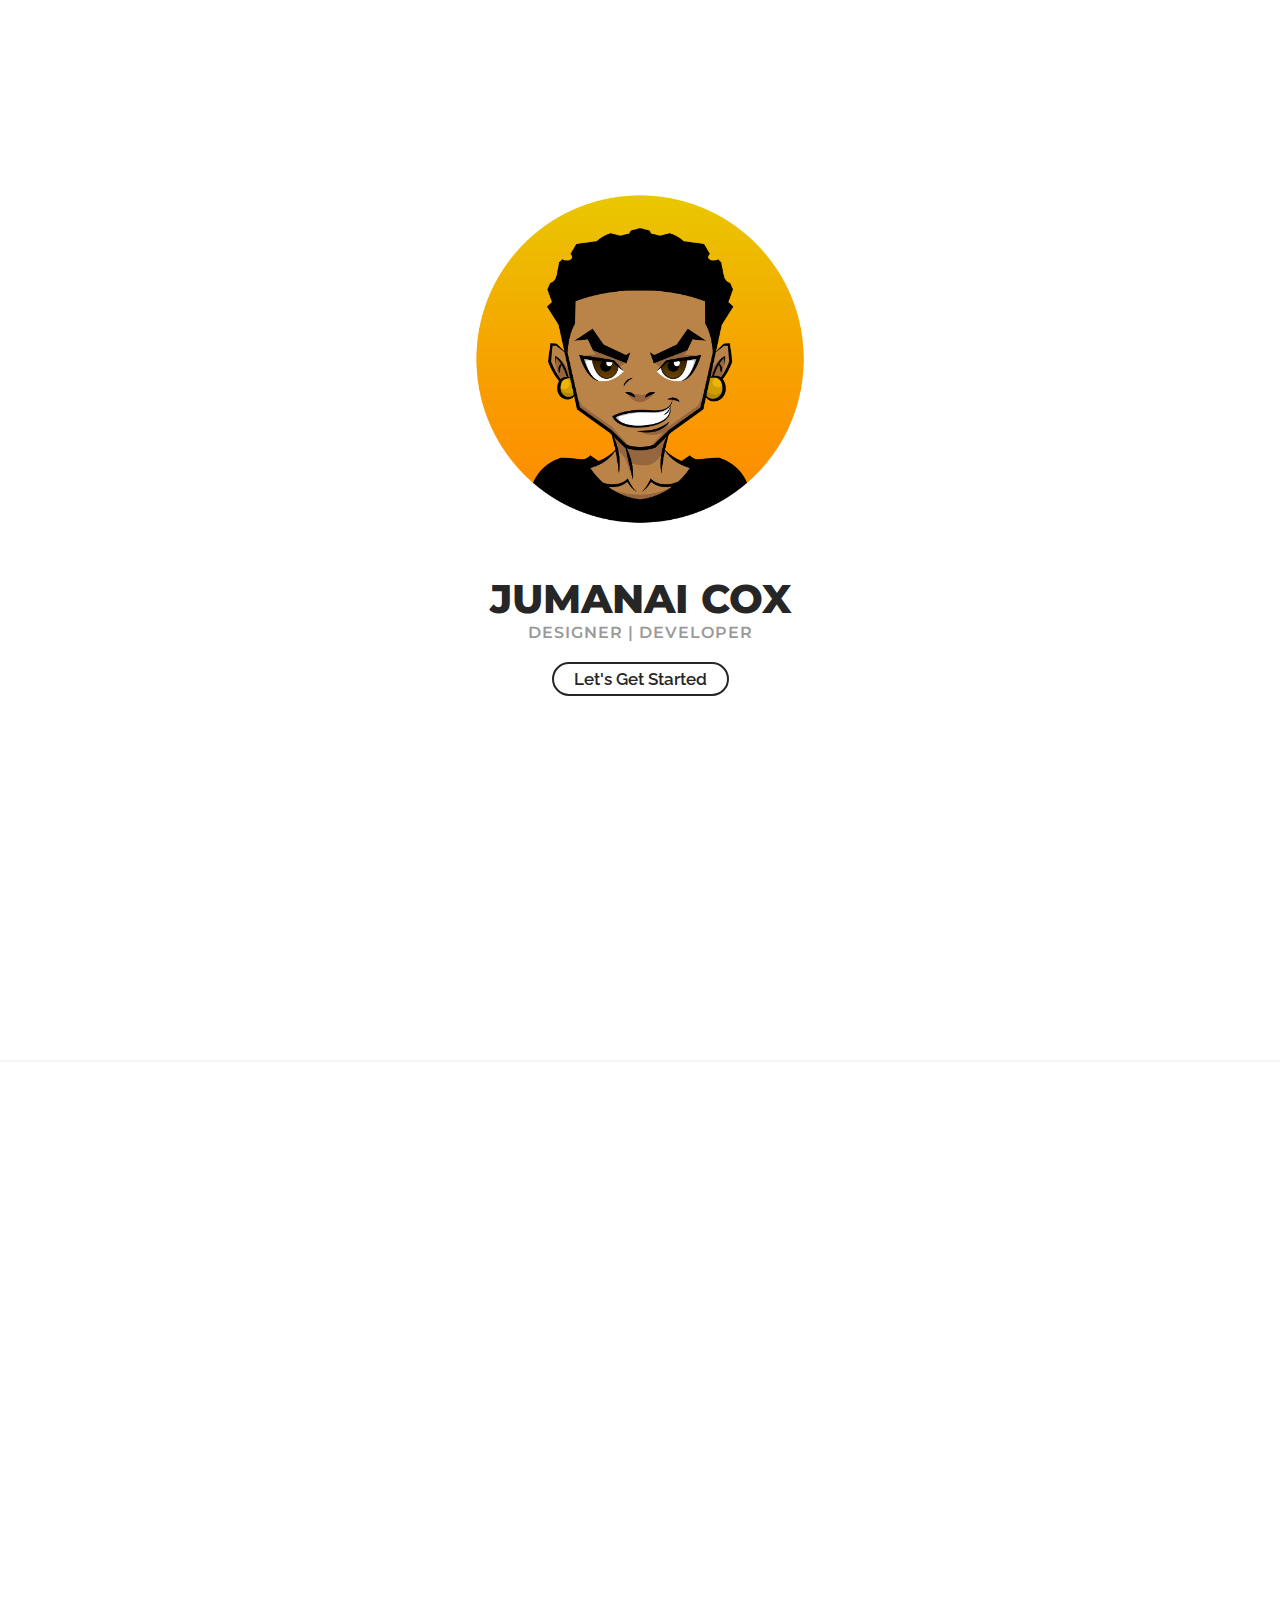
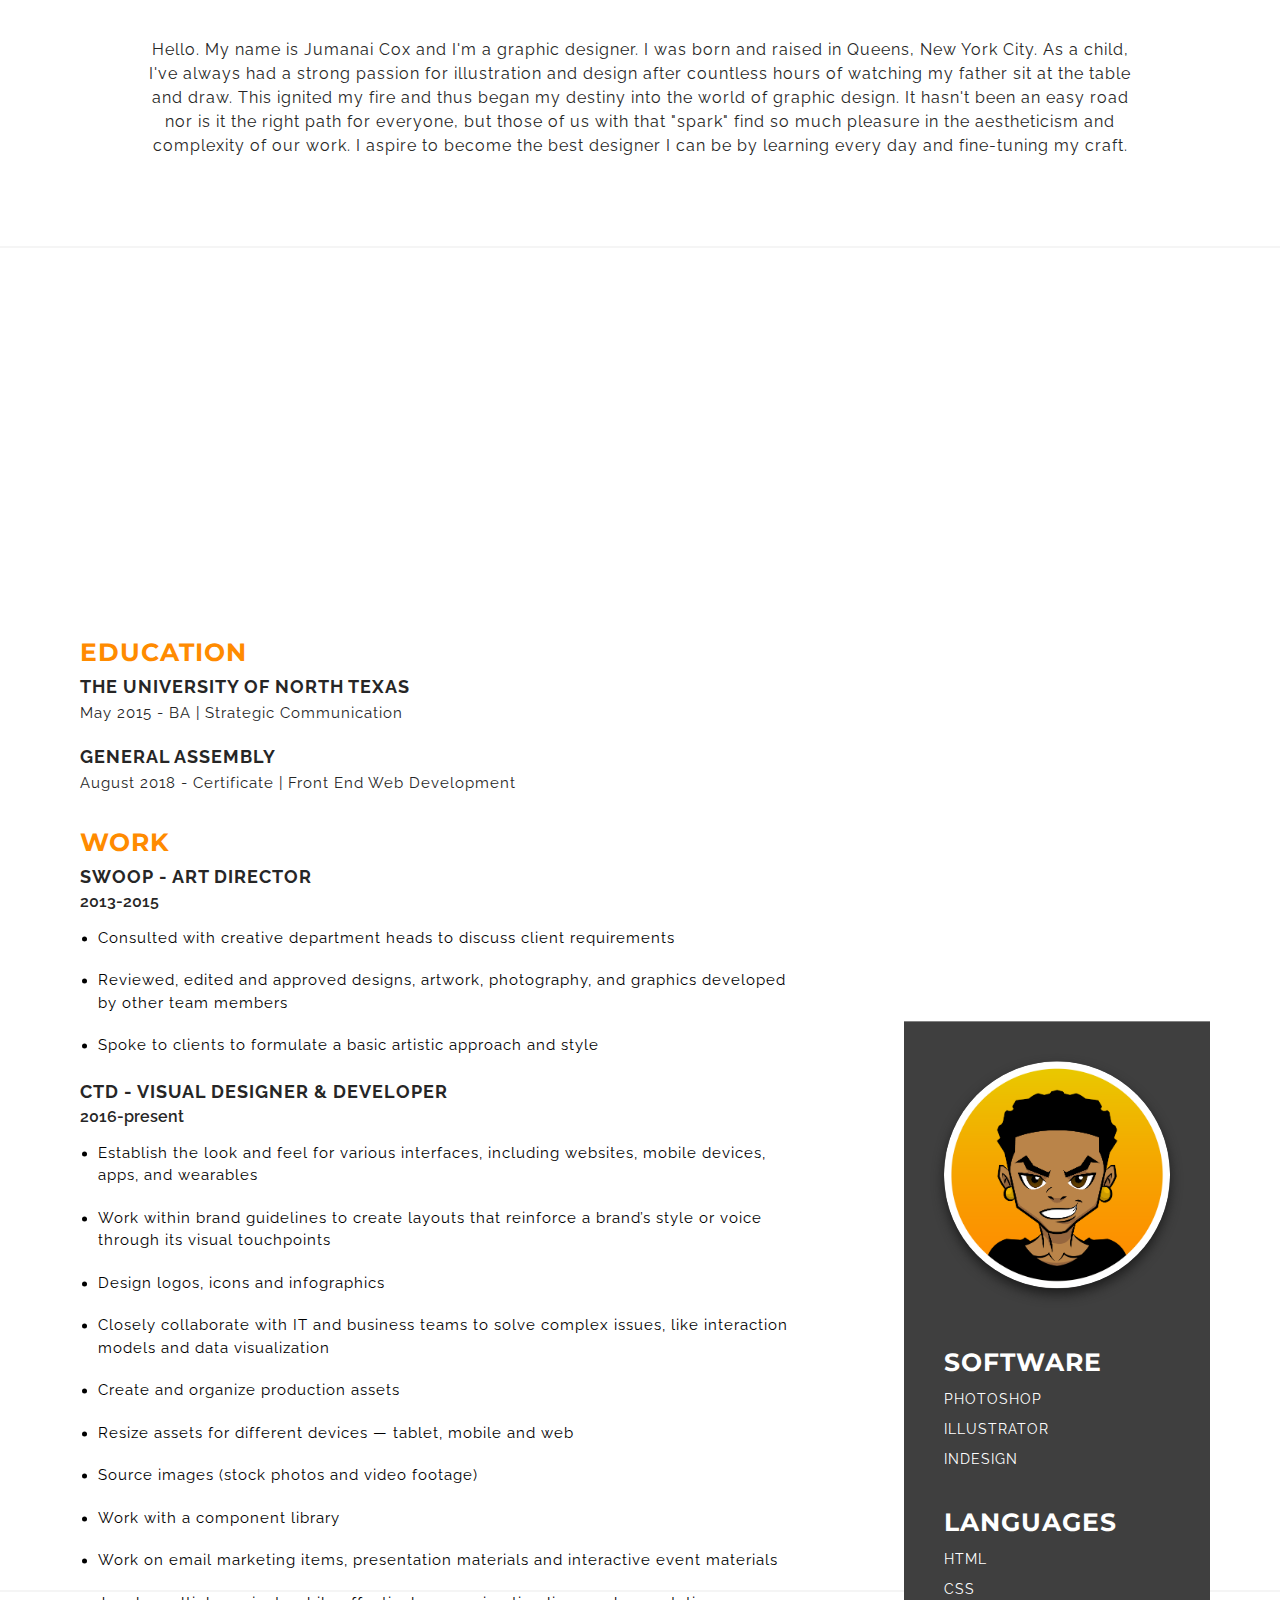
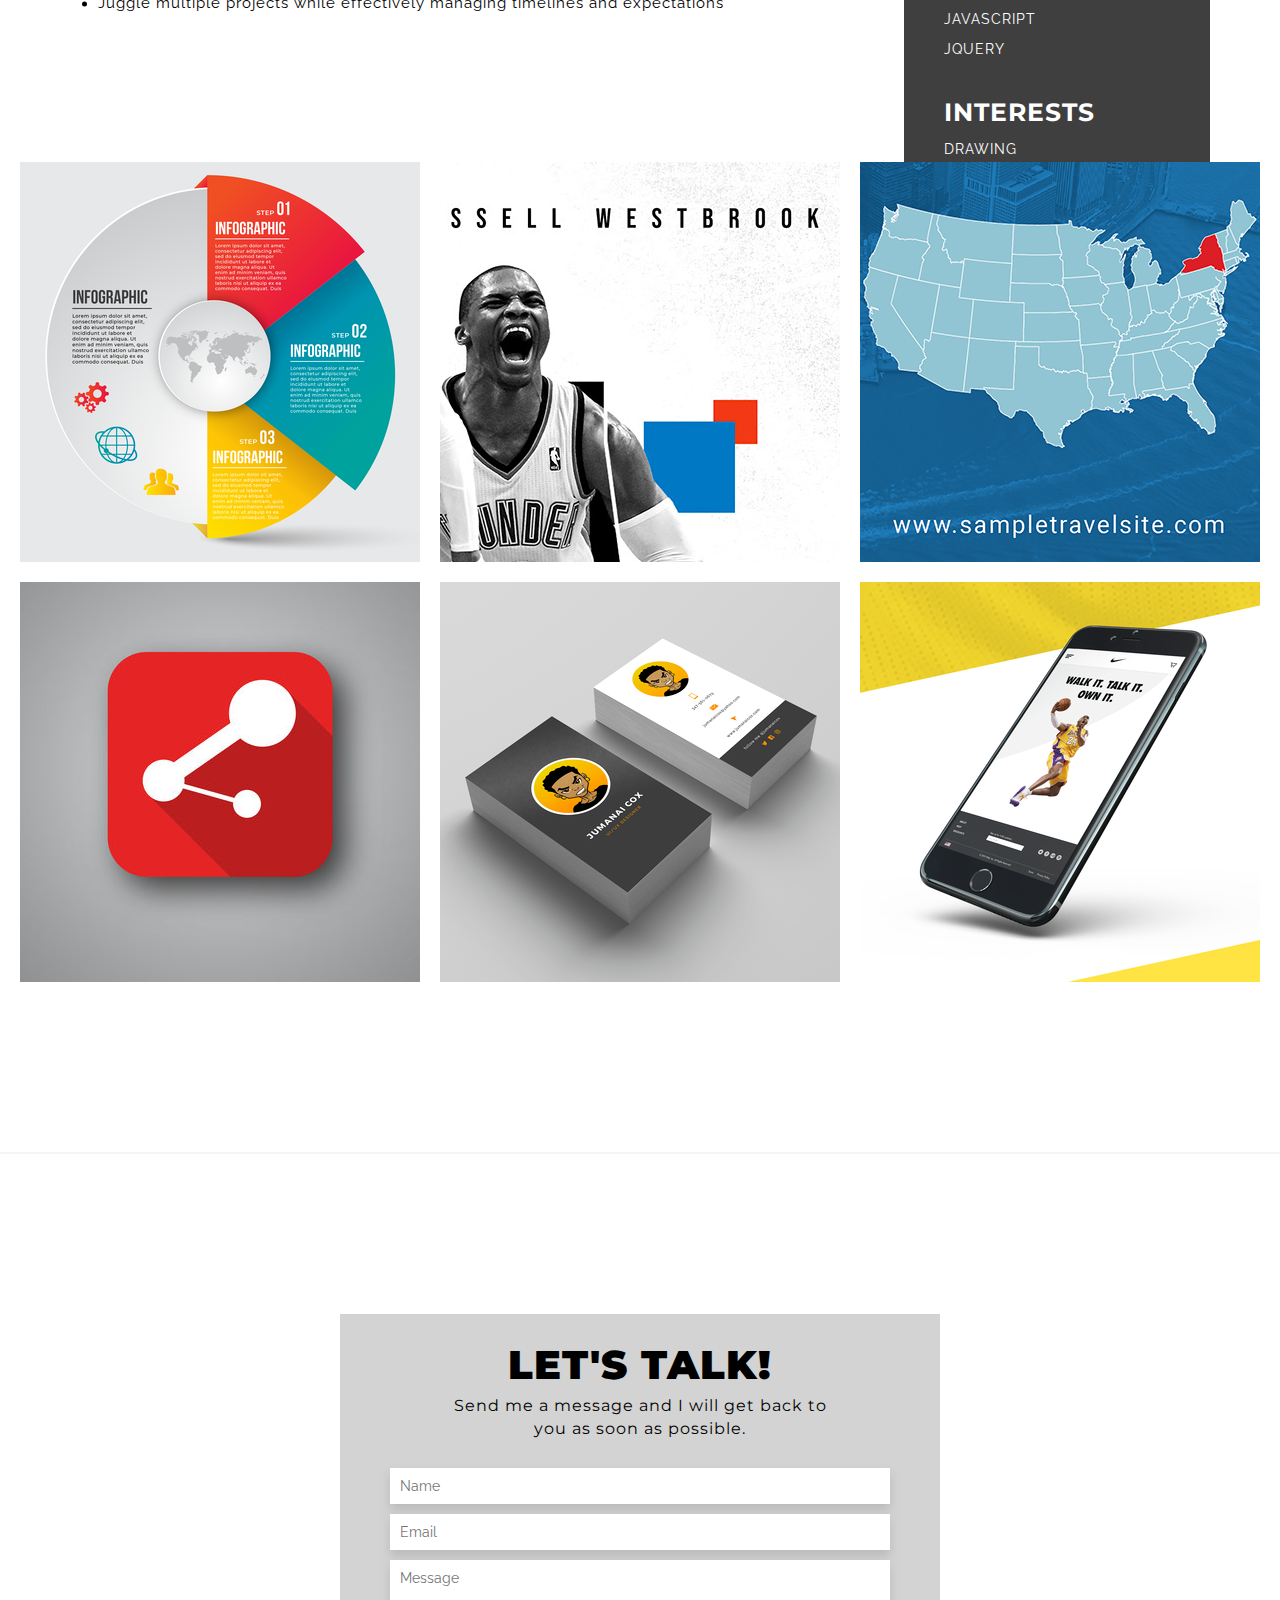
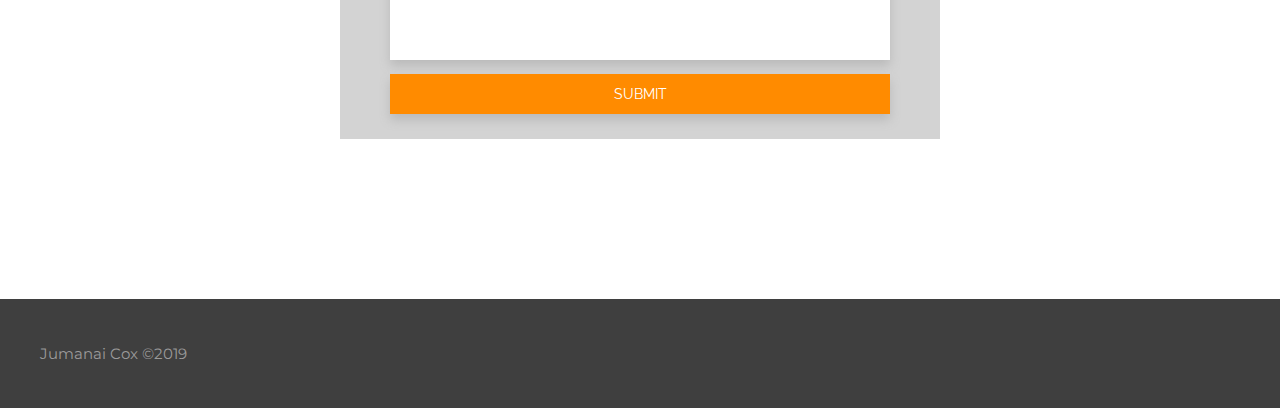
==== commit ae72e009: "Add files via upload" ====
--- a/index.html
+++ b/index.html
@@ -157,7 +157,7 @@
       </div></a>
 
       <a href="https://www.behance.net/gallery/72316741/Russell-Westbrook-Ad" target="_blank"><div class="container">
-        <img src="images/thunder_poster.jpg" alt="Thunder Poster" class="image">
+        <img src="images/thunder_poster.png" alt="Thunder Poster" class="image">
         <div class="overlay">
           <div class="text-2">Thunder Poster</div>
         </div>
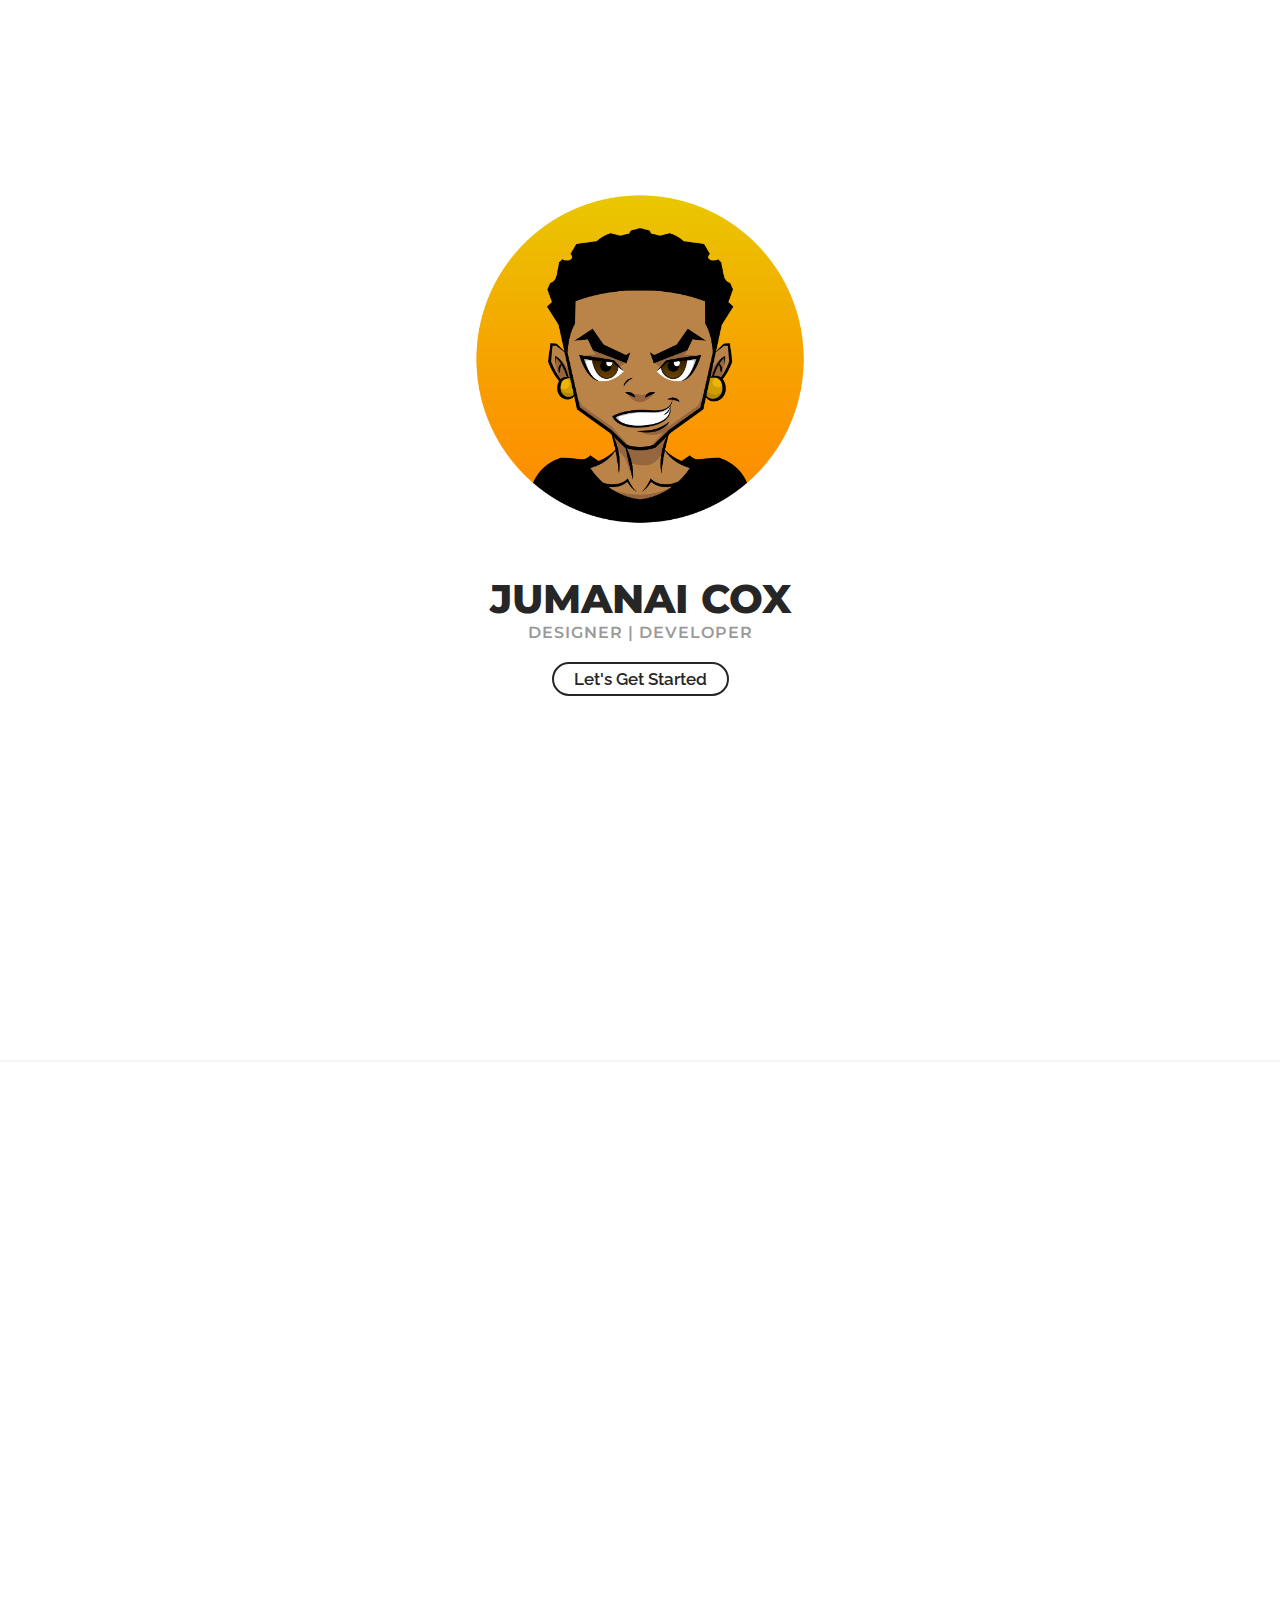
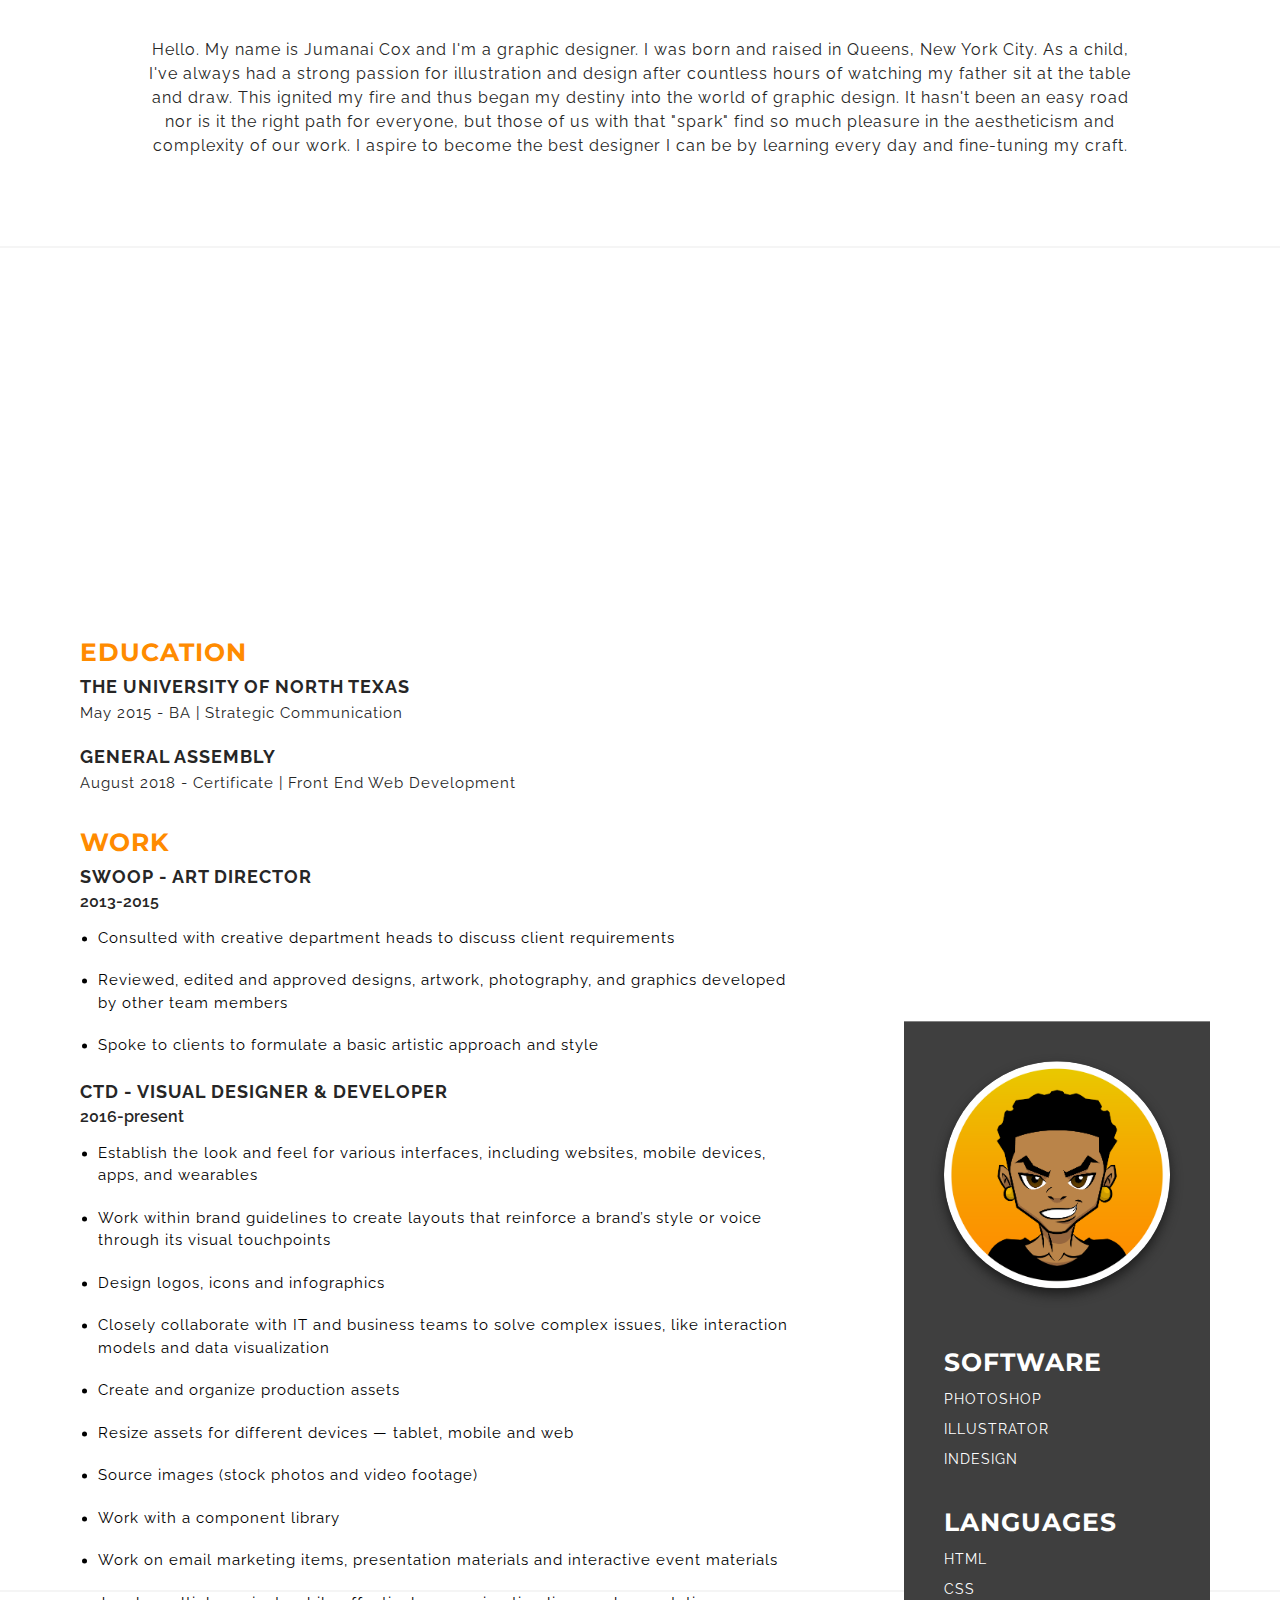
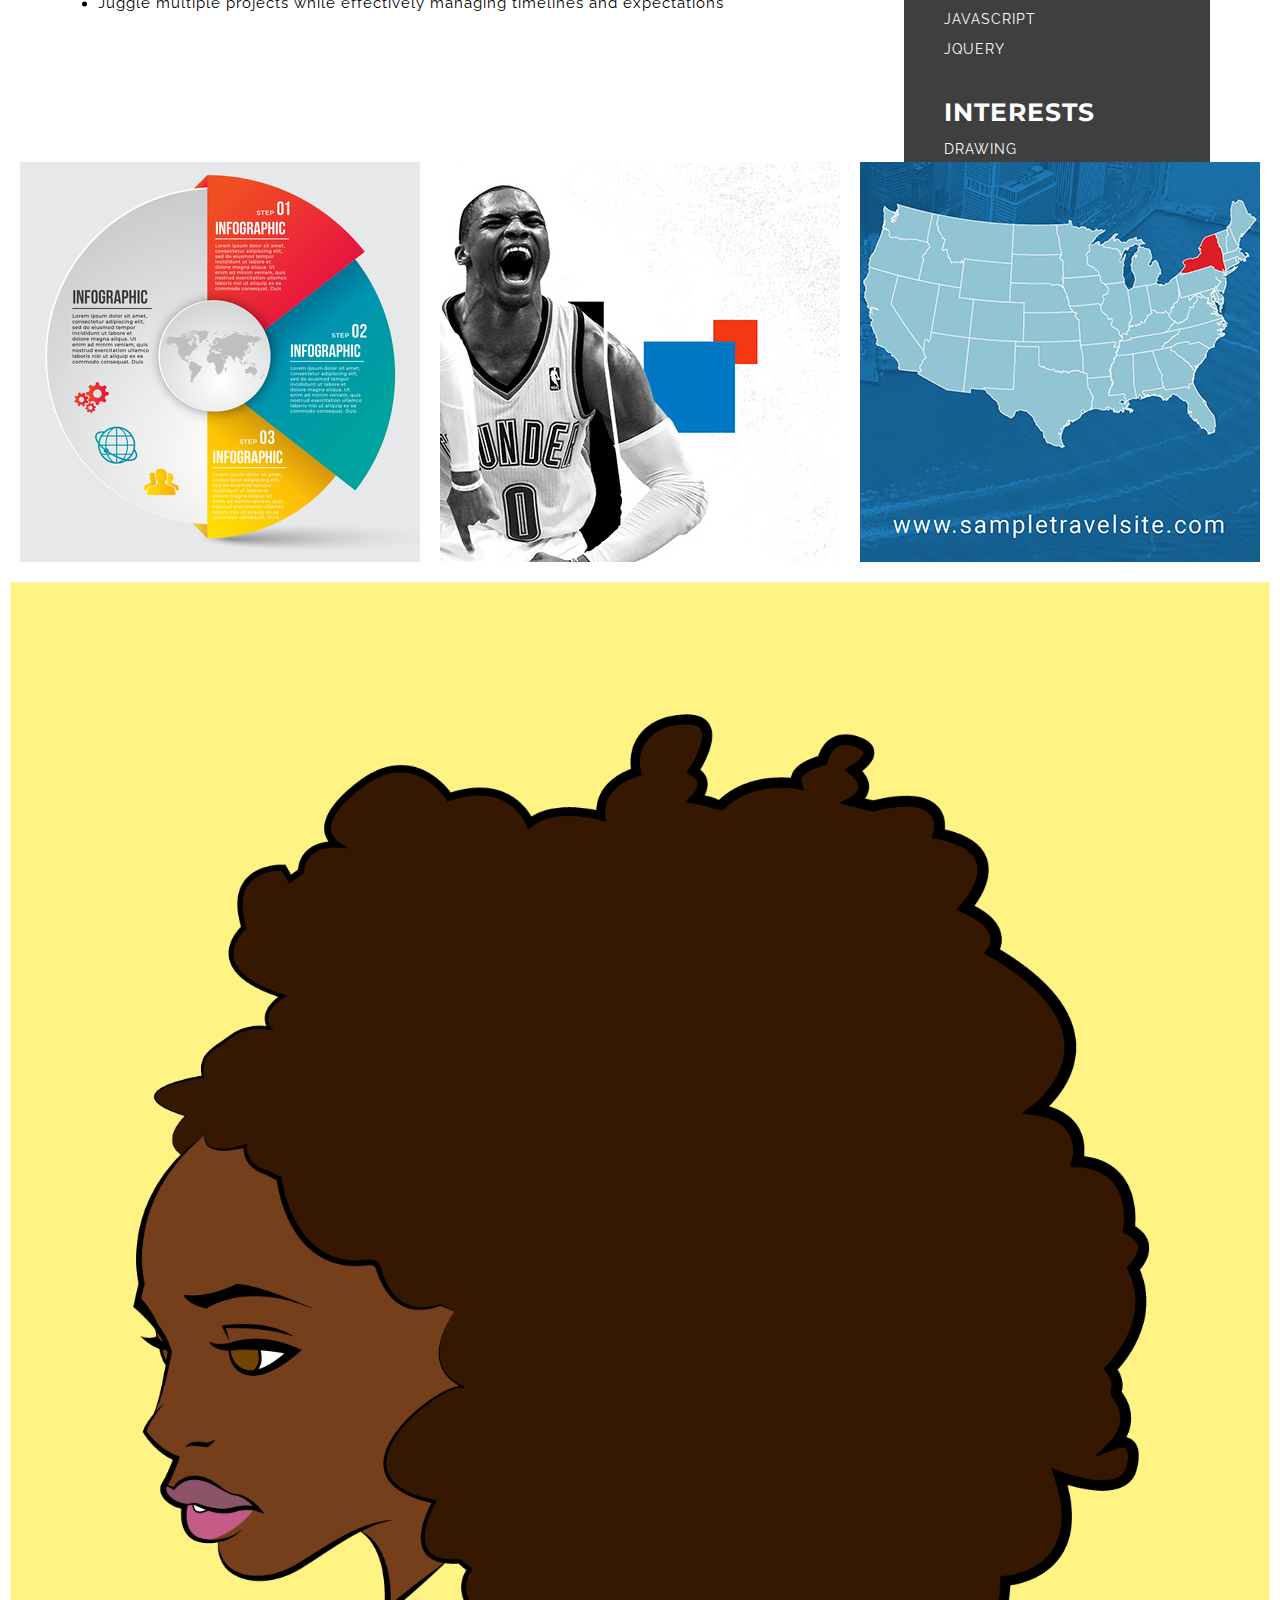
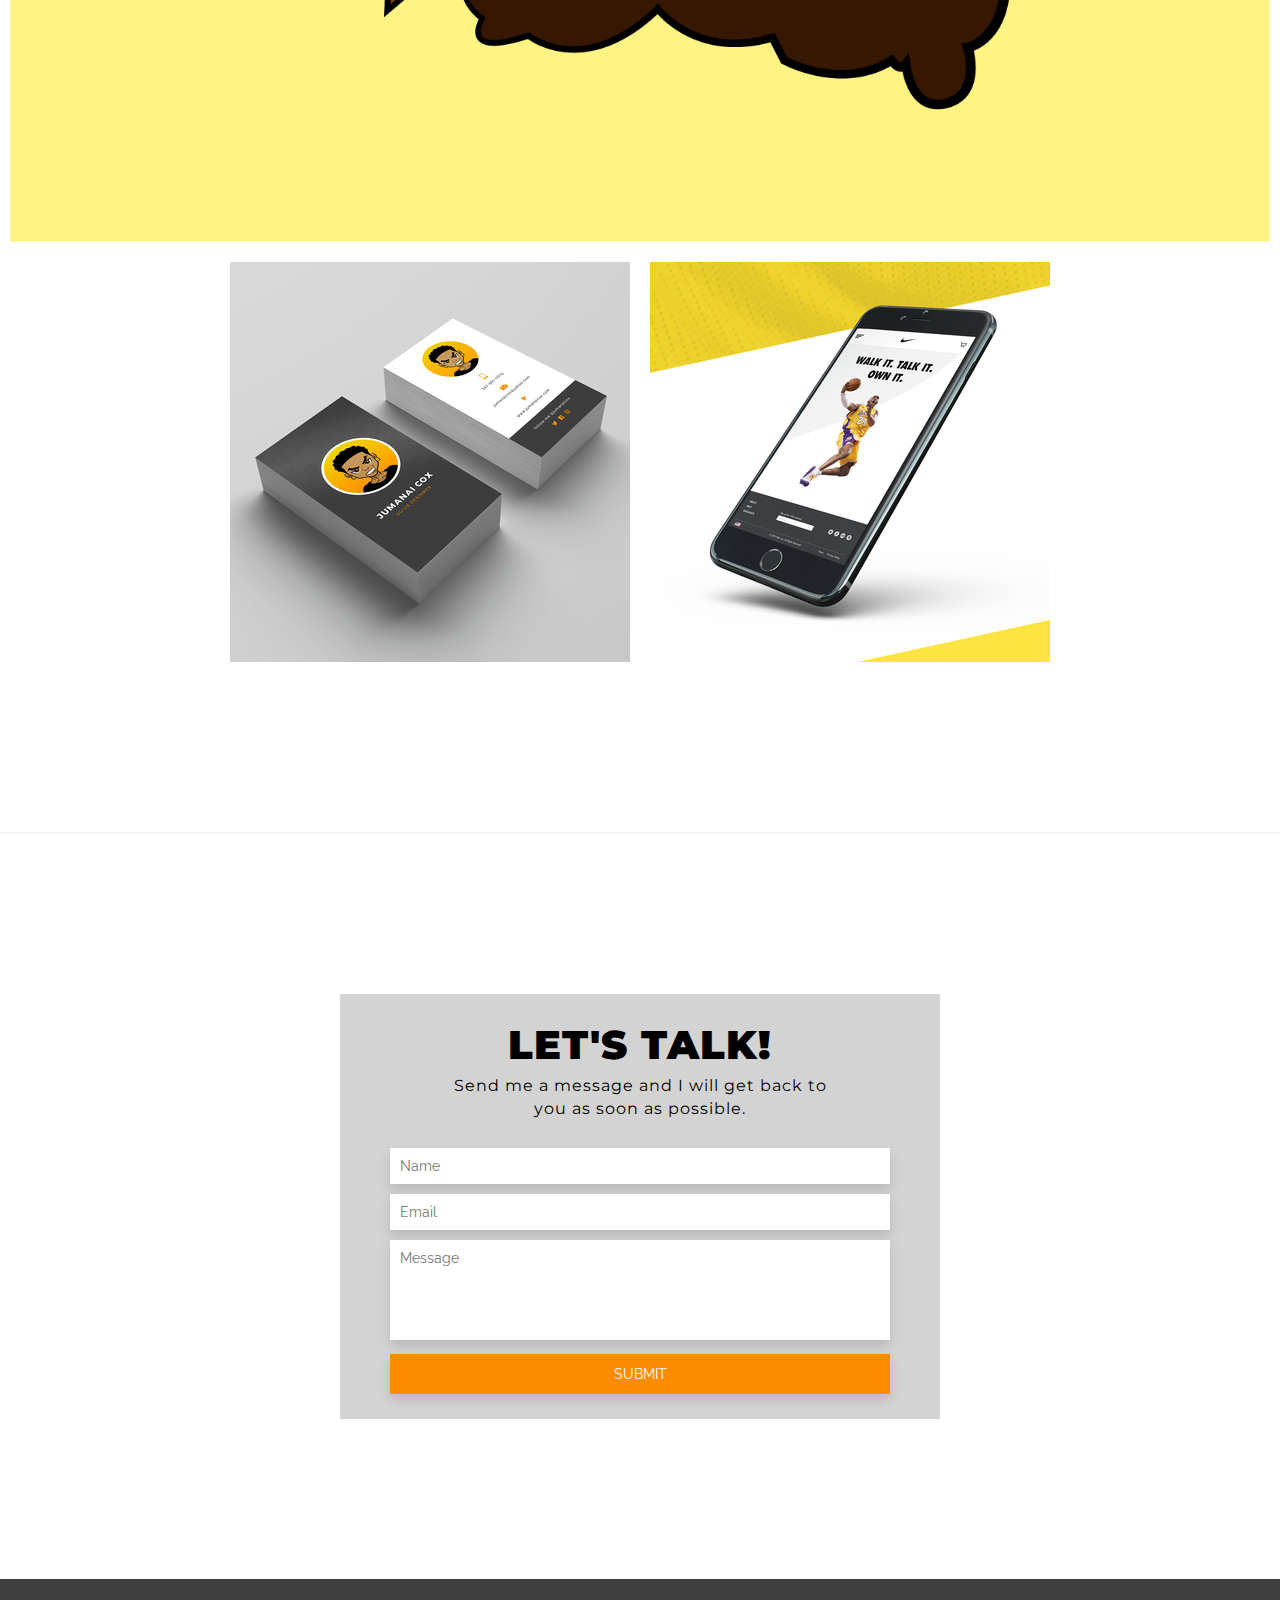
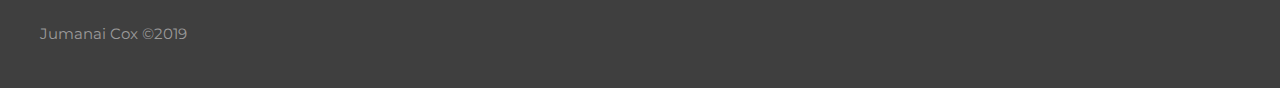
==== commit bf17994b: "Update index.html" ====
--- a/index.html
+++ b/index.html
@@ -170,10 +170,10 @@
         </div>
       </div></a>
 
-      <a href="https://www.behance.net/gallery/45284109/Share-Icon" target="_blank"><div class="container">
-        <img src="images/share_icon.jpg" alt="Share Icon" class="image">
-        <div class="overlay">
-          <div class="text-4">Share Icon</div>
+      <a href="https://www.behance.net/gallery/82917733/Hair-Like-Wool"><div class="container">
+        <img src="images/wool-thumbnail-01.png" alt="Wool" class="image">
+        <div class="overlay">
+          <div class="text-4">Wool Hair Design</div>
         </div>
       </div></a>
 
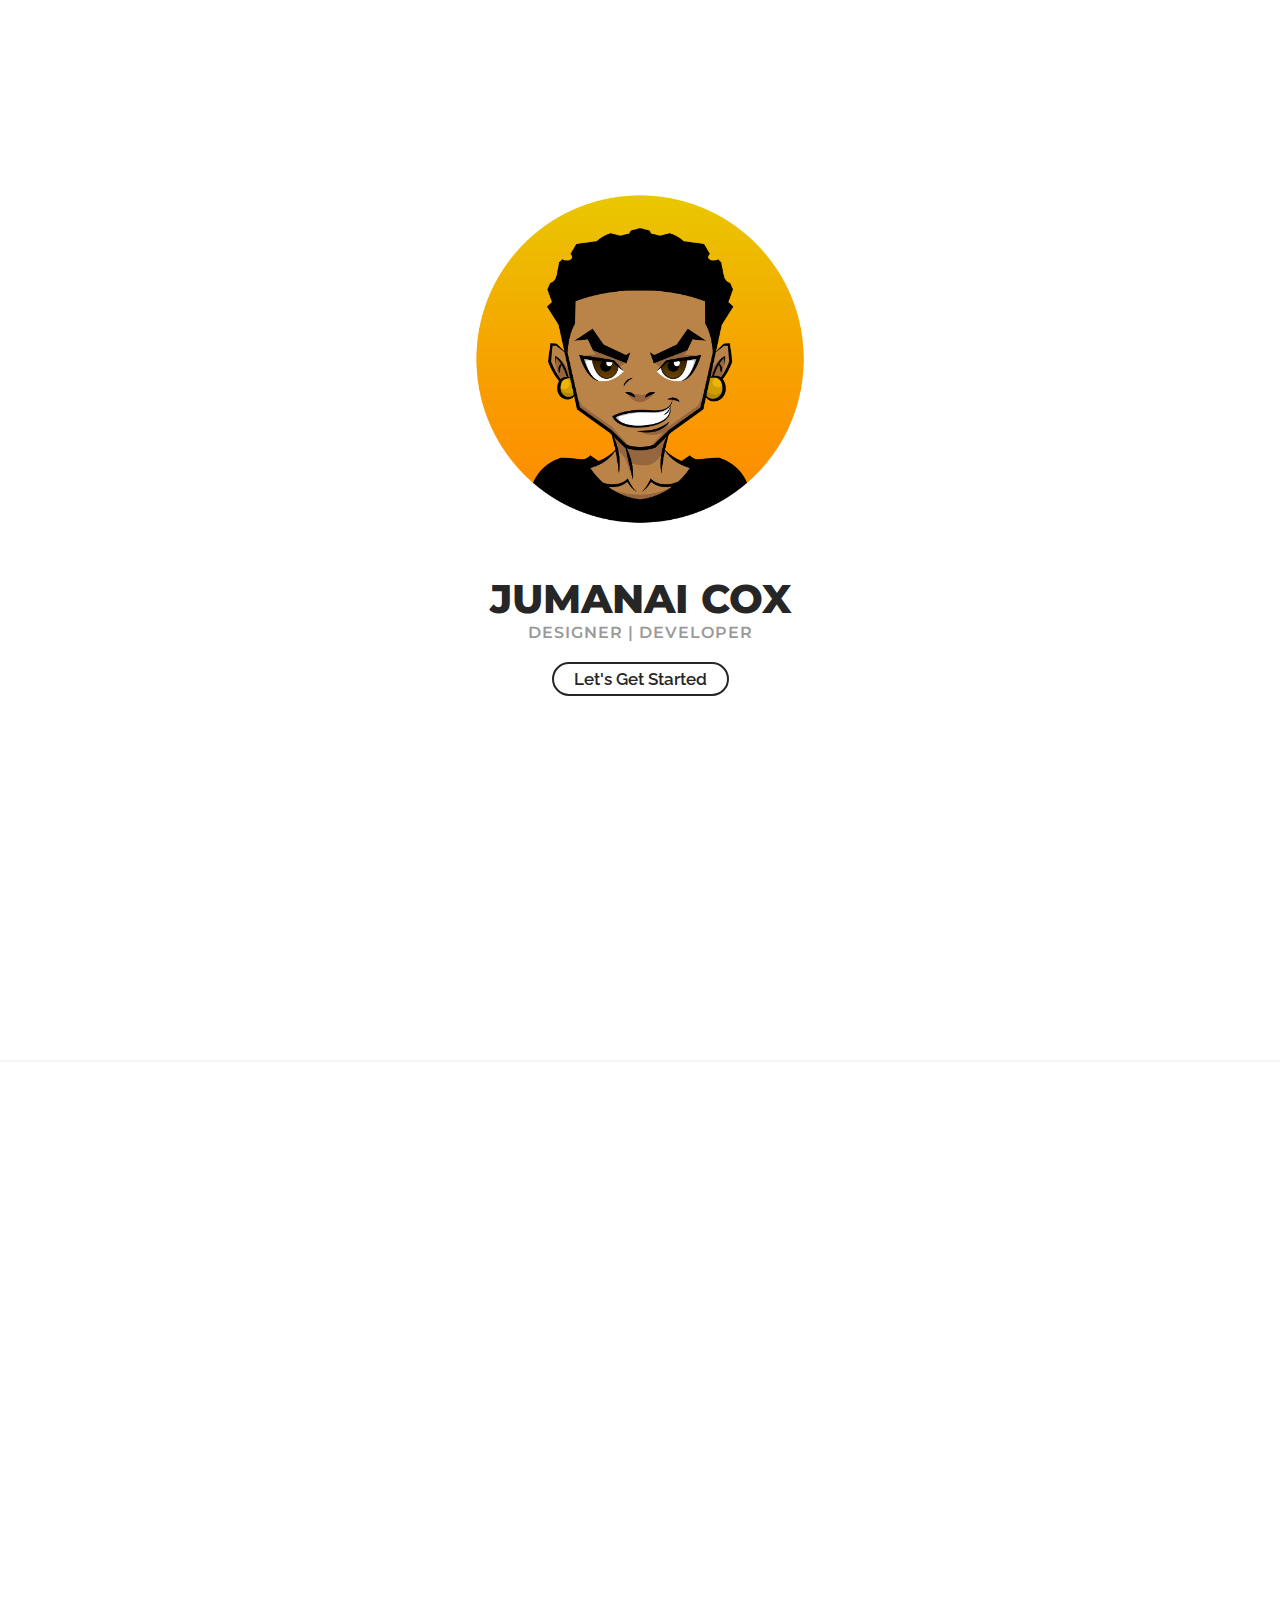
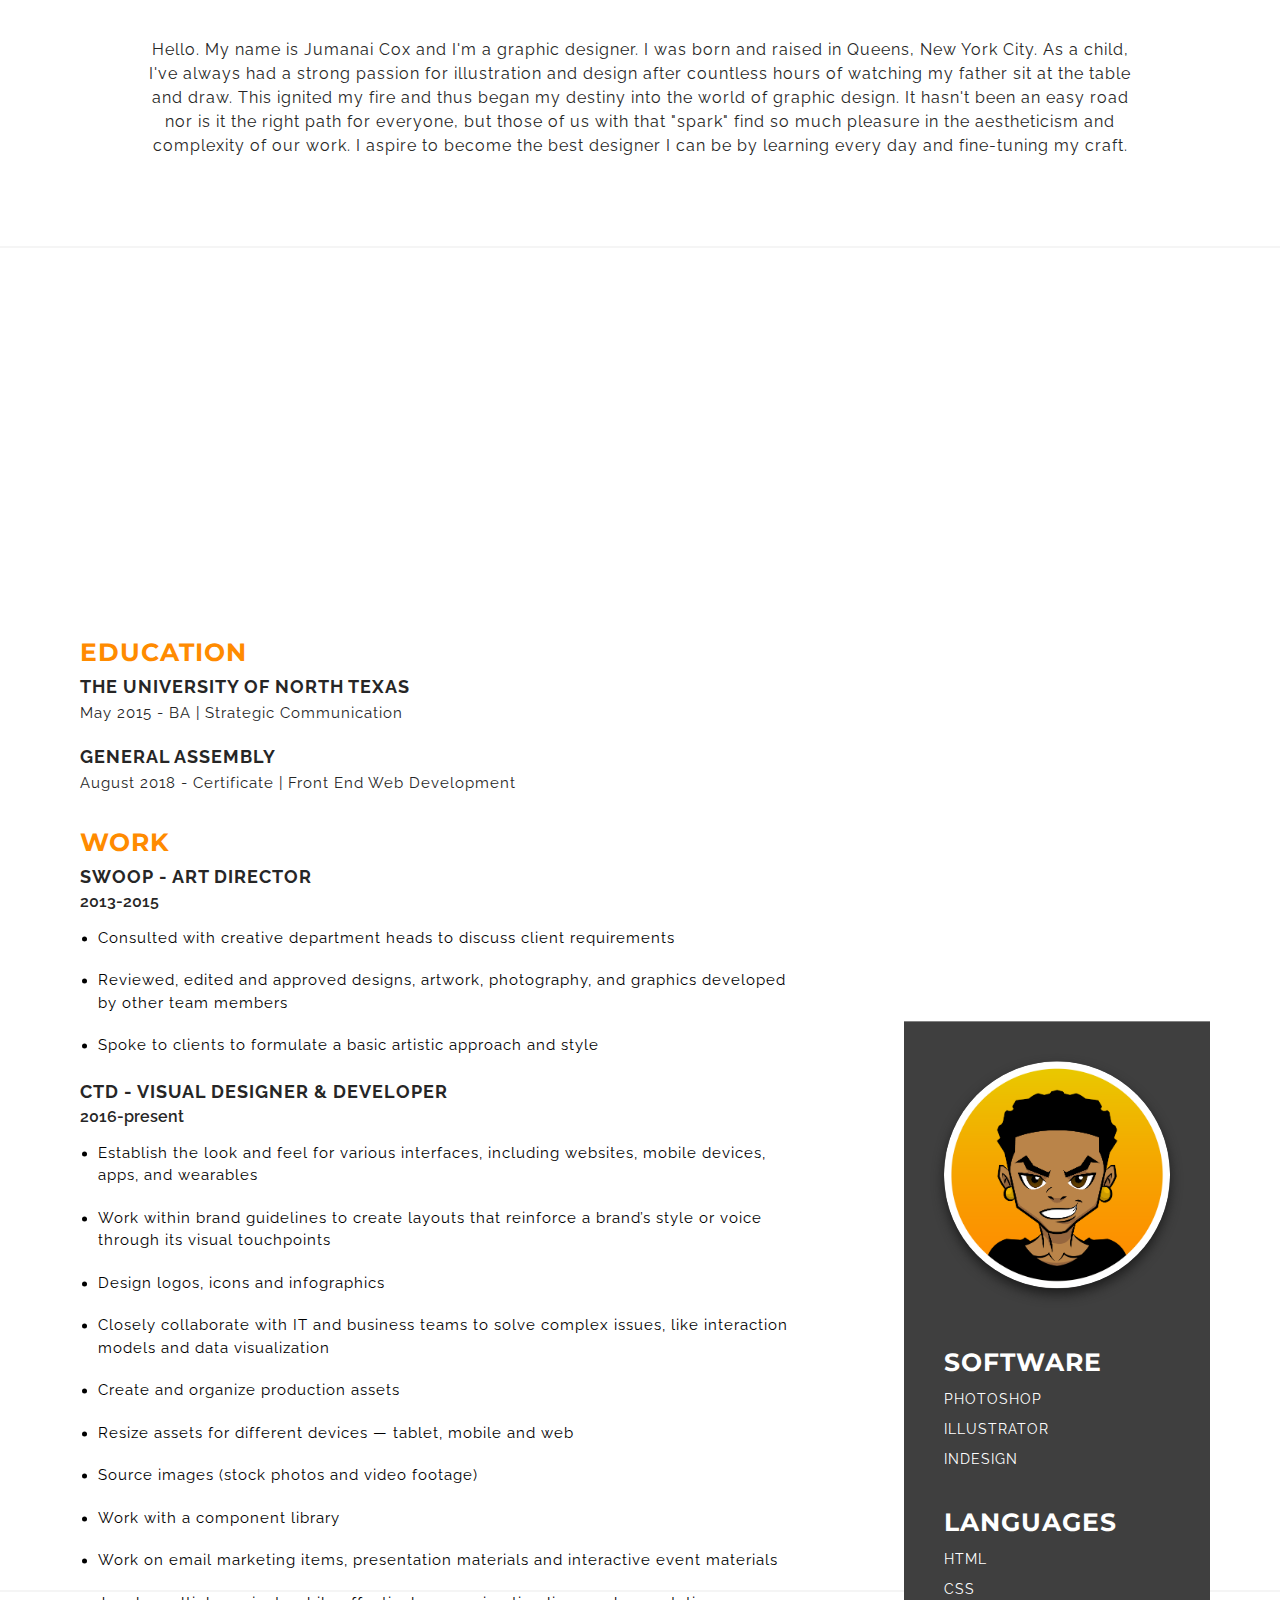
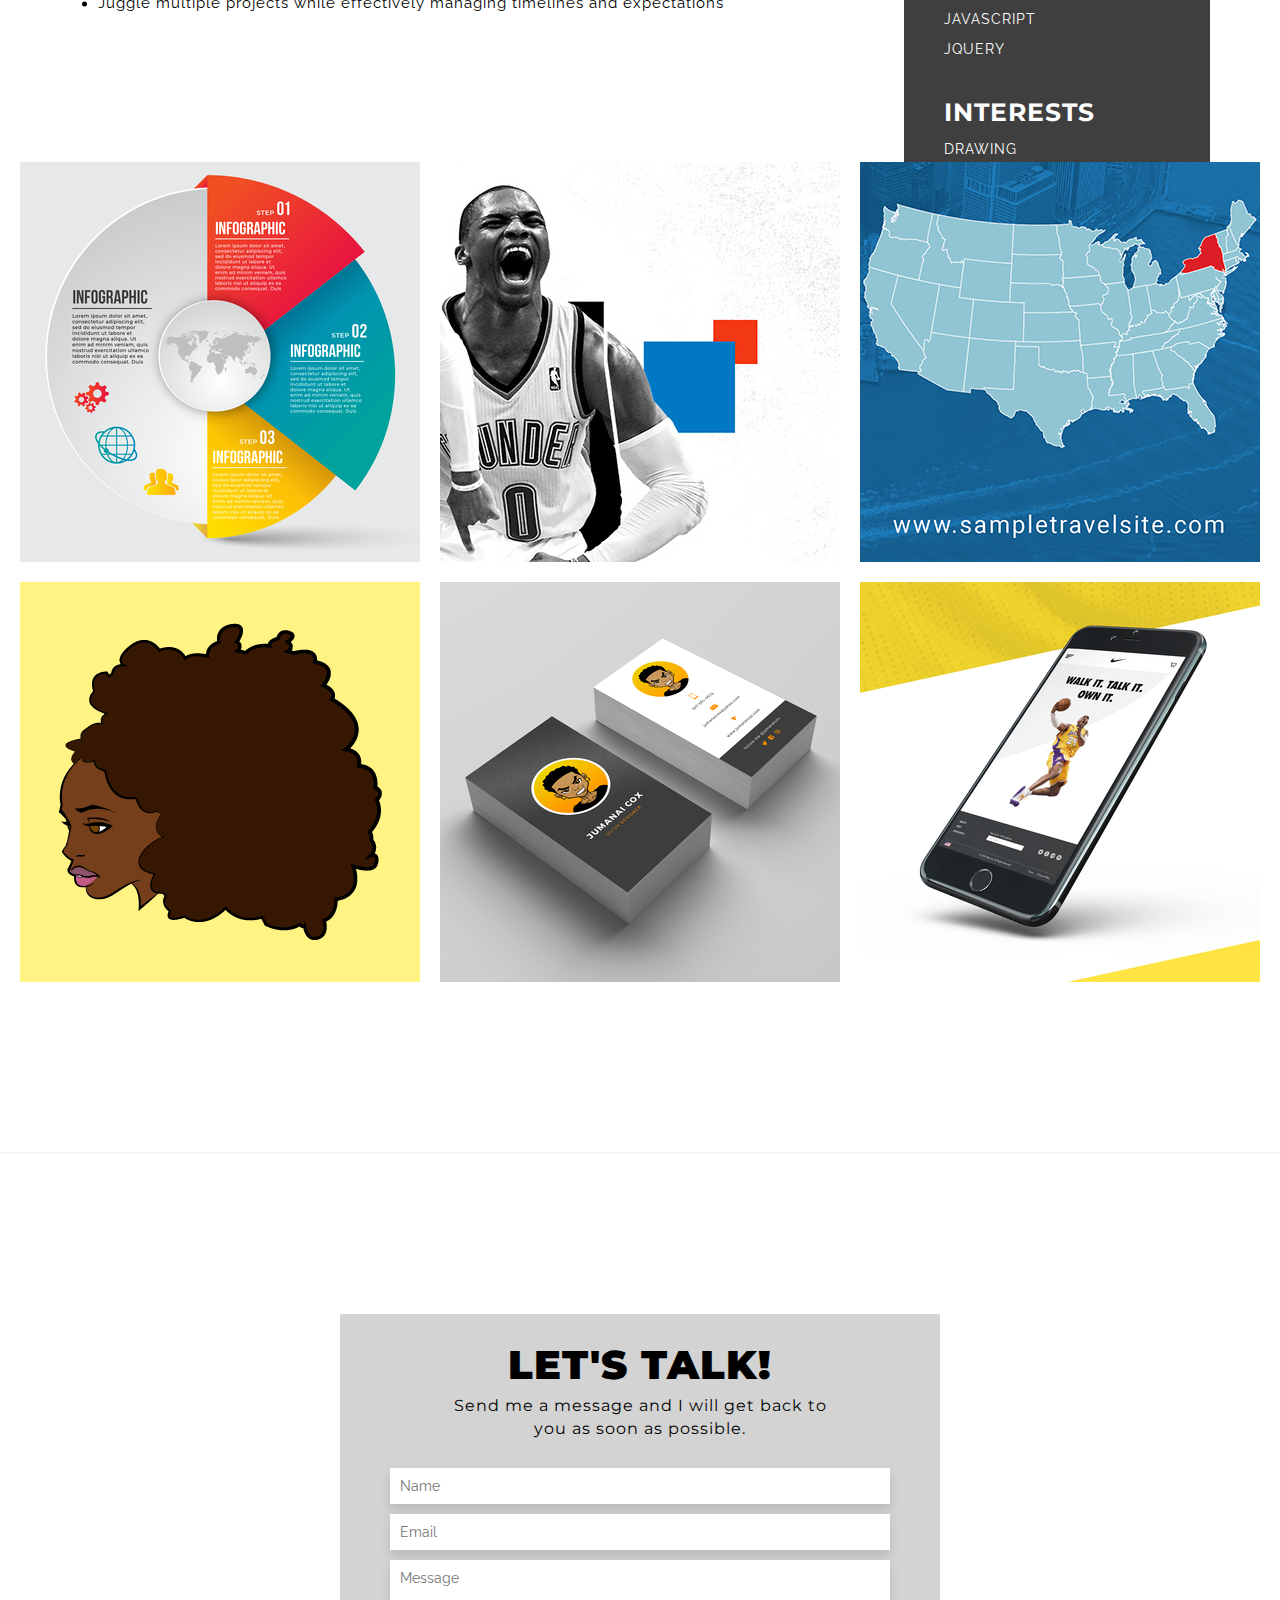
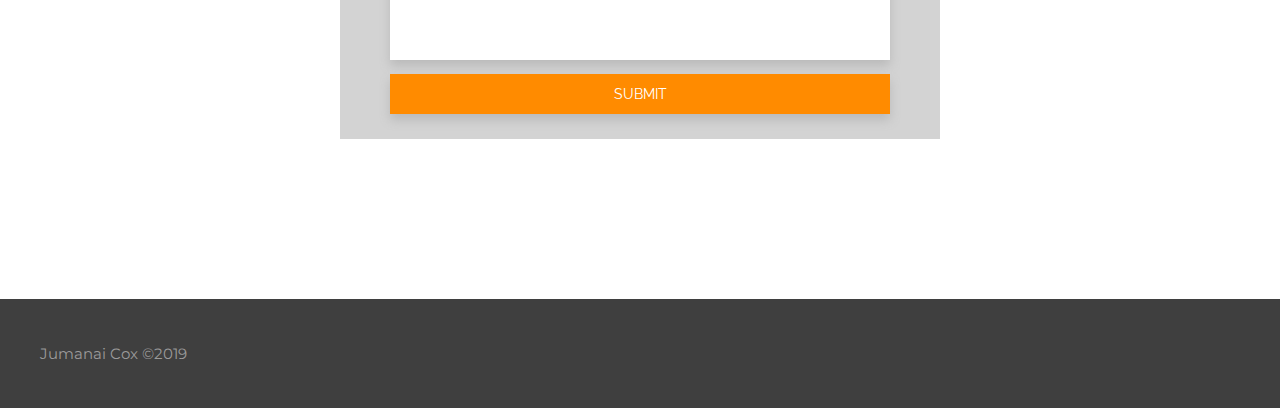
==== commit 5eb186c6: "Update index.html" ====
--- a/index.html
+++ b/index.html
@@ -171,7 +171,7 @@
       </div></a>
 
       <a href="https://www.behance.net/gallery/82917733/Hair-Like-Wool"><div class="container">
-        <img src="images/wool-thumbnail-01.png" alt="Wool" class="image">
+        <img src="images/wool-thumbnail.png" alt="Wool" class="image">
         <div class="overlay">
           <div class="text-4">Wool Hair Design</div>
         </div>
